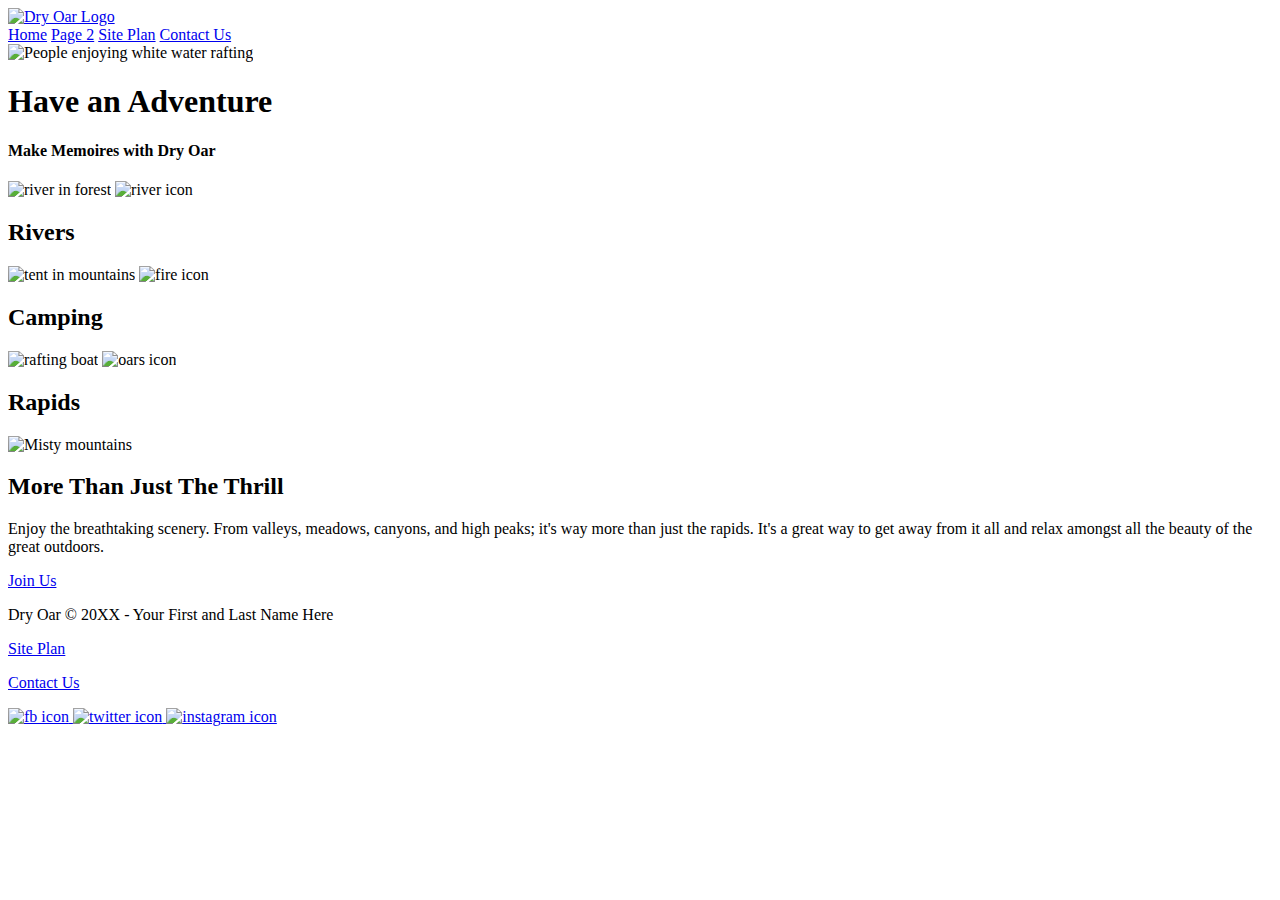
==== WDD-130/WWR/index.html @ 26894d42 "White Water Rafting Home Page" ====
<!DOCTYPE html>
<html lang="en">
<head>
    <meta charset="UTF-8">
    <meta http-equiv="X-UA-Compatible" content="IE=edge">
    <meta name="viewport" content="width=device-width, initial-scale=1.0">
    <title>Whitewater Rafting Vacations | Dry Oar Boating | Home</title>
</head>
<body>
    <header>
        <a id="logo_link" href="index.html">
            <img class="logo" src="images/logo.png" alt="Dry Oar Logo">
        </a>
        <nav>
            <a href="index.html">Home</a>
            <a href="#">Page 2</a>
            <a href="site-plan-rafting.html">Site Plan</a>
            <a href="contactus.html">Contact Us</a>
        </nav>
    </header>
    <div id="hero">
        <div id="hero-box">
            <img id="hero.img" src="images/hero.png" alt="People enjoying white water rafting">
        </div>
        <section id="hero-msg">
            <h1 class="home-title">Have an Adventure</h1>
            <h4>Make Memoires with Dry Oar</h4>
            <div class="button-box">
                <a class="book" href="contactus.html"></a>
            </div>
        </section>
    </div>
    <main class="home-grid">
        <section class="rivers-card">
            <img class="card-img" src="images/rivers.jpg" alt="river in forest">
            <img class="icon" src="images/river_icon.png" alt="river icon">
            <h2>Rivers</h2>
        </section>
        <section class="camping-card">
            <img class="card-img" src="images/camping.jpg" alt="tent in mountains">
            <img class="icon" src="images/fire_icon.png" alt="fire icon">
            <h2>Camping</h2>
        </section>
        <section class="rapids-card">
            <img class="card-img" src="images/rapids.jpg" alt="rafting boat">
            <img class="icon" src="images/oars.png" alt="oars icon">
            <h2>Rapids</h2>
        </section>
        <img class="mountains" src="images/mountains.jpg" alt="Misty mountains">
        <section class="msg">
            <h2>More Than Just The Thrill</h2>
            <p>Enjoy the breathtaking scenery. From valleys, meadows, canyons, and high peaks; it's way more than just the rapids. It's a great way to get away from it all and relax amongst all the beauty of the great outdoors. </p>
            <a class='join' href="rivers.html">Join Us</a>
        </section>
    </main>
    <footer>
        <p>Dry Oar &copy; 20XX - Your First and Last Name Here</p>
        <p><a href="site-plan-rafting.html">Site Plan</a></p>
        <p><a href="contactus.html">Contact Us</a></p>
        <div class="social">
            <a href="https://facebook.com">
                <img src="images/facebook.png" alt="fb icon">
            </a>
            <a href="https://twitter.com">
                <img src="images/twitter.png" alt="twitter icon">
            </a>
            <a href="https://instagram.com">
                <img src="images/instagram.png" alt="instagram icon">
            </a>
        </div>
    </footer>
</body>
</html>
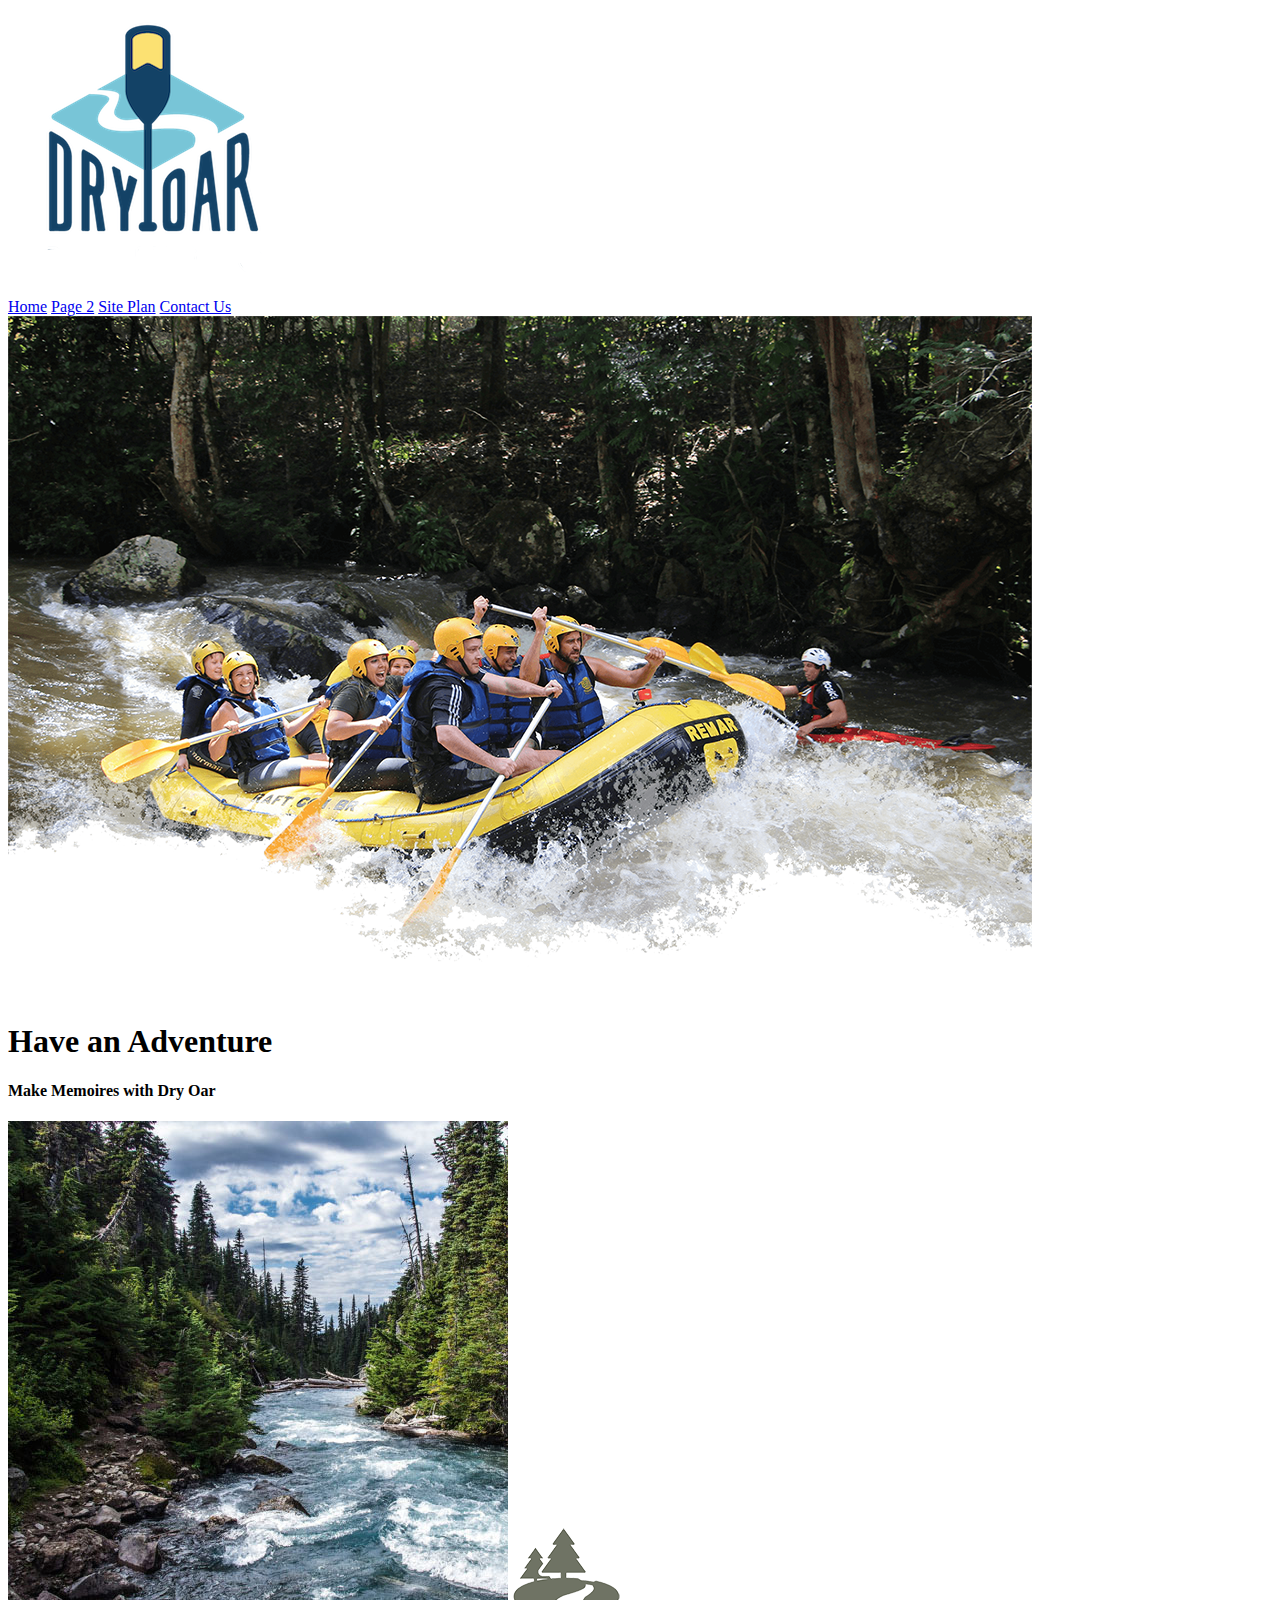
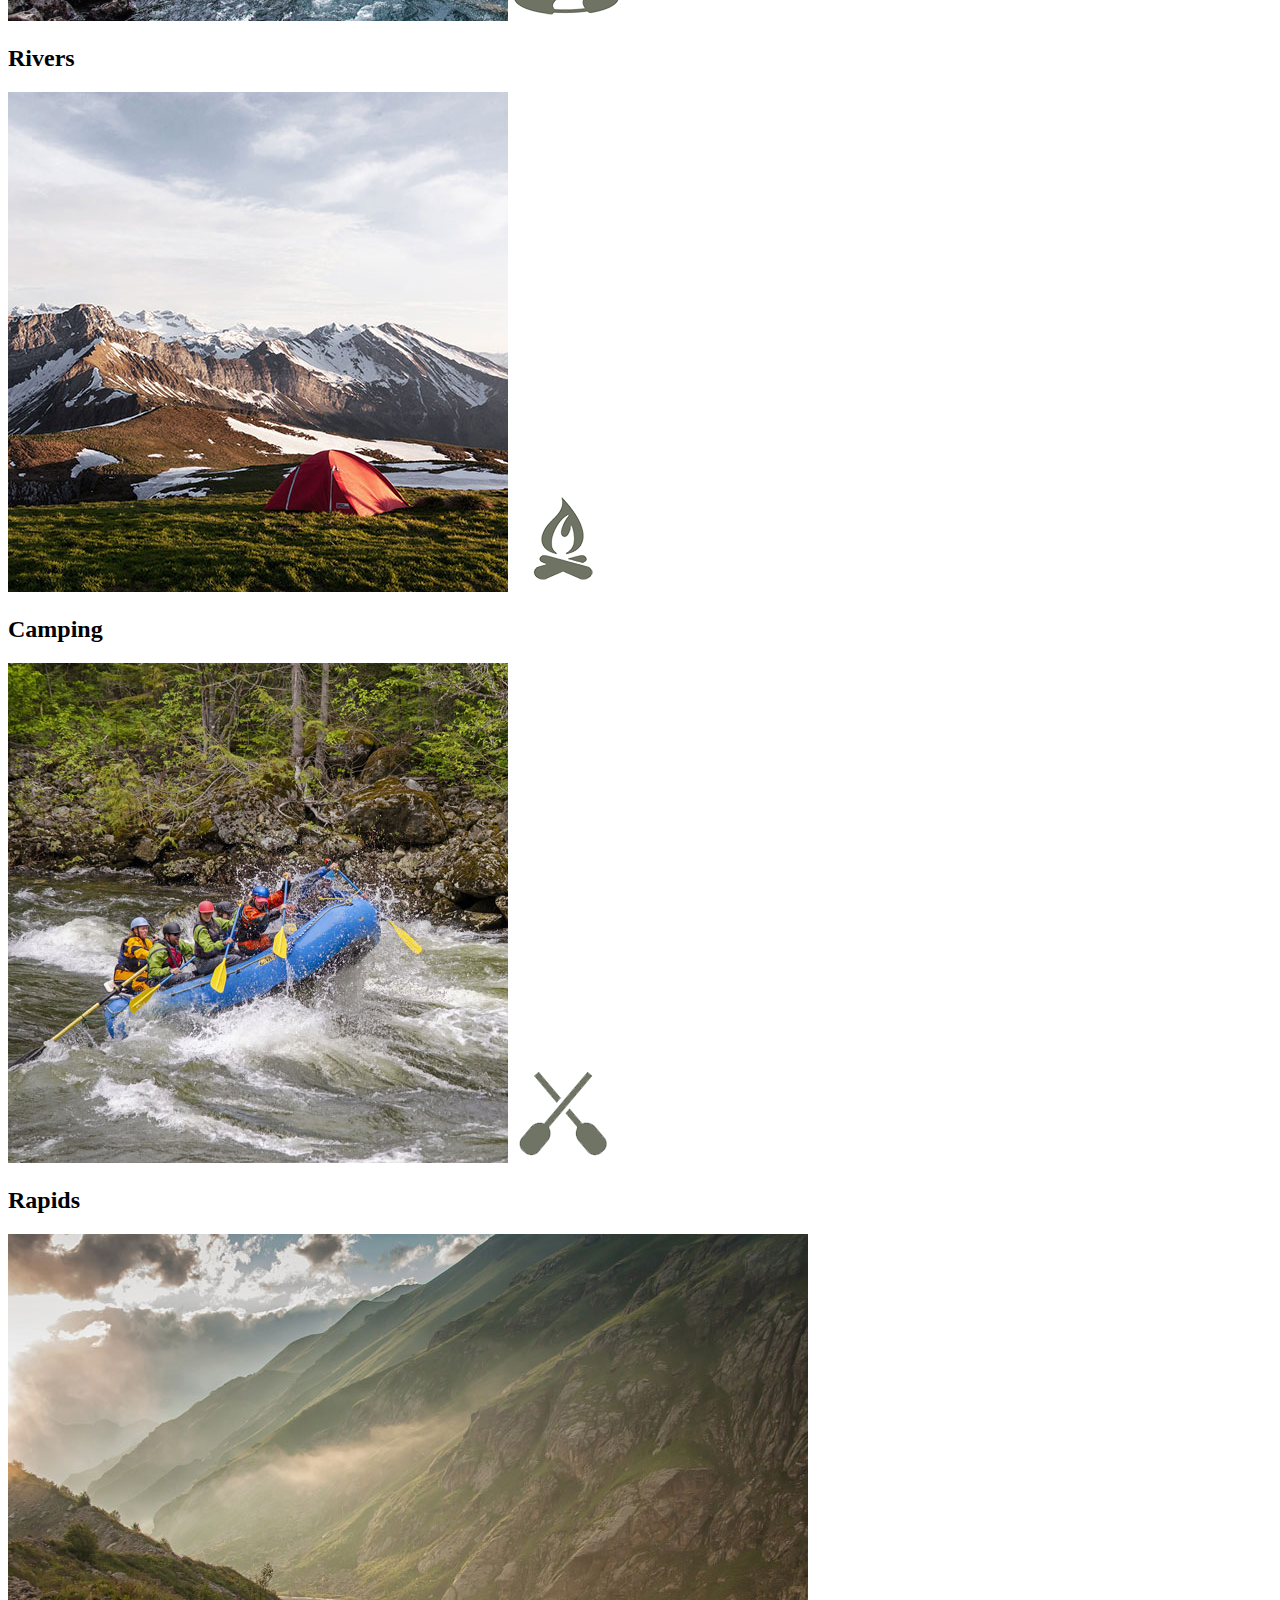
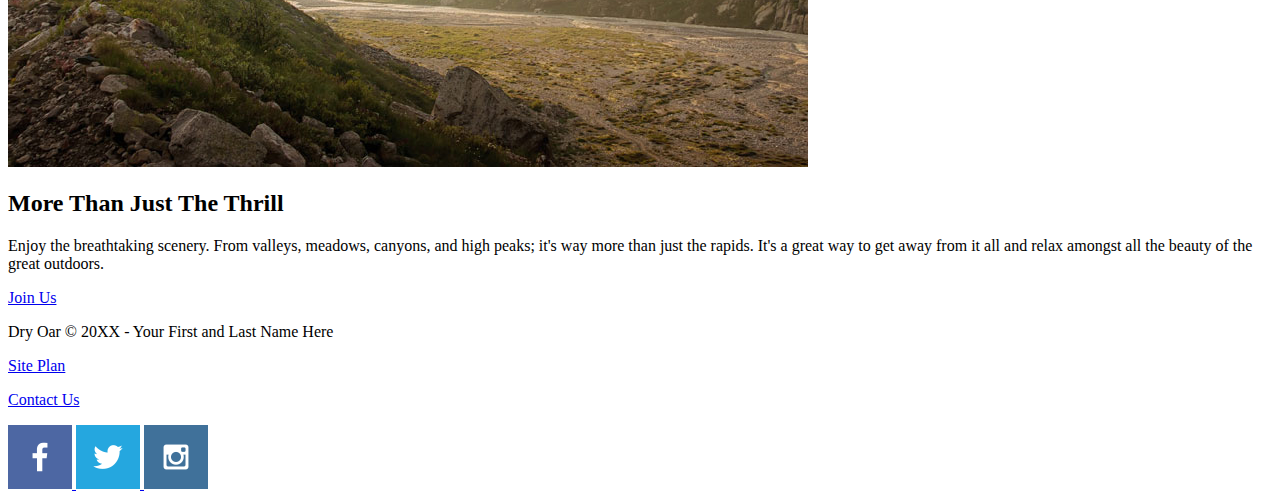
==== commit bef42183: "updating images folder" ====
--- a/WDD-130/WWR/index.html
+++ b/WDD-130/WWR/index.html
@@ -9,7 +9,7 @@
 <body>
     <header>
         <a id="logo_link" href="index.html">
-            <img class="logo" src="images/logo.png" alt="Dry Oar Logo">
+            <img class="logo" src="Images/logo.png" alt="Dry Oar Logo">
         </a>
         <nav>
             <a href="index.html">Home</a>
@@ -20,7 +20,7 @@
     </header>
     <div id="hero">
         <div id="hero-box">
-            <img id="hero.img" src="images/hero.png" alt="People enjoying white water rafting">
+            <img id="hero.img" src="Images/hero.png" alt="People enjoying white water rafting">
         </div>
         <section id="hero-msg">
             <h1 class="home-title">Have an Adventure</h1>
@@ -32,21 +32,21 @@
     </div>
     <main class="home-grid">
         <section class="rivers-card">
-            <img class="card-img" src="images/rivers.jpg" alt="river in forest">
-            <img class="icon" src="images/river_icon.png" alt="river icon">
+            <img class="card-img" src="Images/rivers.jpg" alt="river in forest">
+            <img class="icon" src="Images/river_icon.png" alt="river icon">
             <h2>Rivers</h2>
         </section>
         <section class="camping-card">
-            <img class="card-img" src="images/camping.jpg" alt="tent in mountains">
-            <img class="icon" src="images/fire_icon.png" alt="fire icon">
+            <img class="card-img" src="Images/camping.jpg" alt="tent in mountains">
+            <img class="icon" src="Images/fire_icon.png" alt="fire icon">
             <h2>Camping</h2>
         </section>
         <section class="rapids-card">
-            <img class="card-img" src="images/rapids.jpg" alt="rafting boat">
-            <img class="icon" src="images/oars.png" alt="oars icon">
+            <img class="card-img" src="Images/rapids.jpg" alt="rafting boat">
+            <img class="icon" src="Images/oars.png" alt="oars icon">
             <h2>Rapids</h2>
         </section>
-        <img class="mountains" src="images/mountains.jpg" alt="Misty mountains">
+        <img class="mountains" src="Images/mountains.jpg" alt="Misty mountains">
         <section class="msg">
             <h2>More Than Just The Thrill</h2>
             <p>Enjoy the breathtaking scenery. From valleys, meadows, canyons, and high peaks; it's way more than just the rapids. It's a great way to get away from it all and relax amongst all the beauty of the great outdoors. </p>
@@ -59,13 +59,13 @@
         <p><a href="contactus.html">Contact Us</a></p>
         <div class="social">
             <a href="https://facebook.com">
-                <img src="images/facebook.png" alt="fb icon">
+                <img src="Images/facebook.png" alt="fb icon">
             </a>
             <a href="https://twitter.com">
-                <img src="images/twitter.png" alt="twitter icon">
+                <img src="Images/twitter.png" alt="twitter icon">
             </a>
             <a href="https://instagram.com">
-                <img src="images/instagram.png" alt="instagram icon">
+                <img src="Images/instagram.png" alt="instagram icon">
             </a>
         </div>
     </footer>
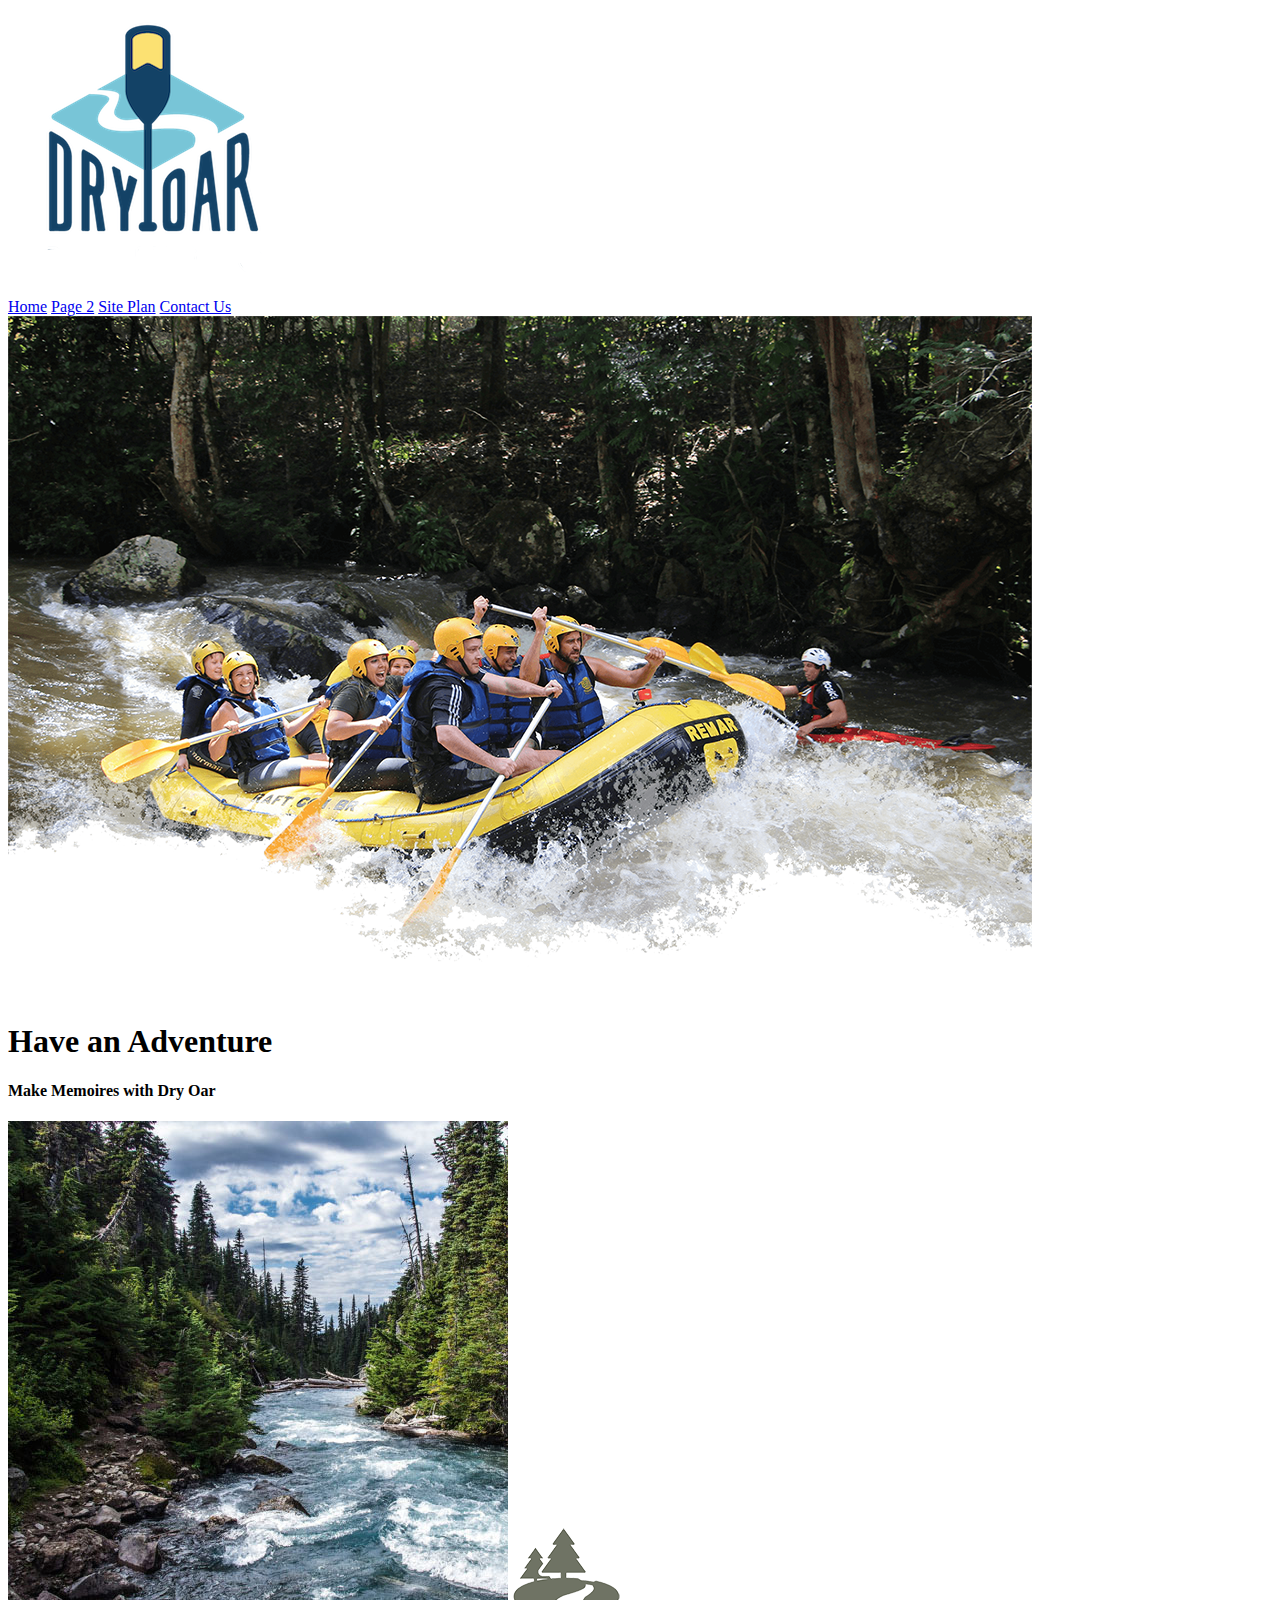
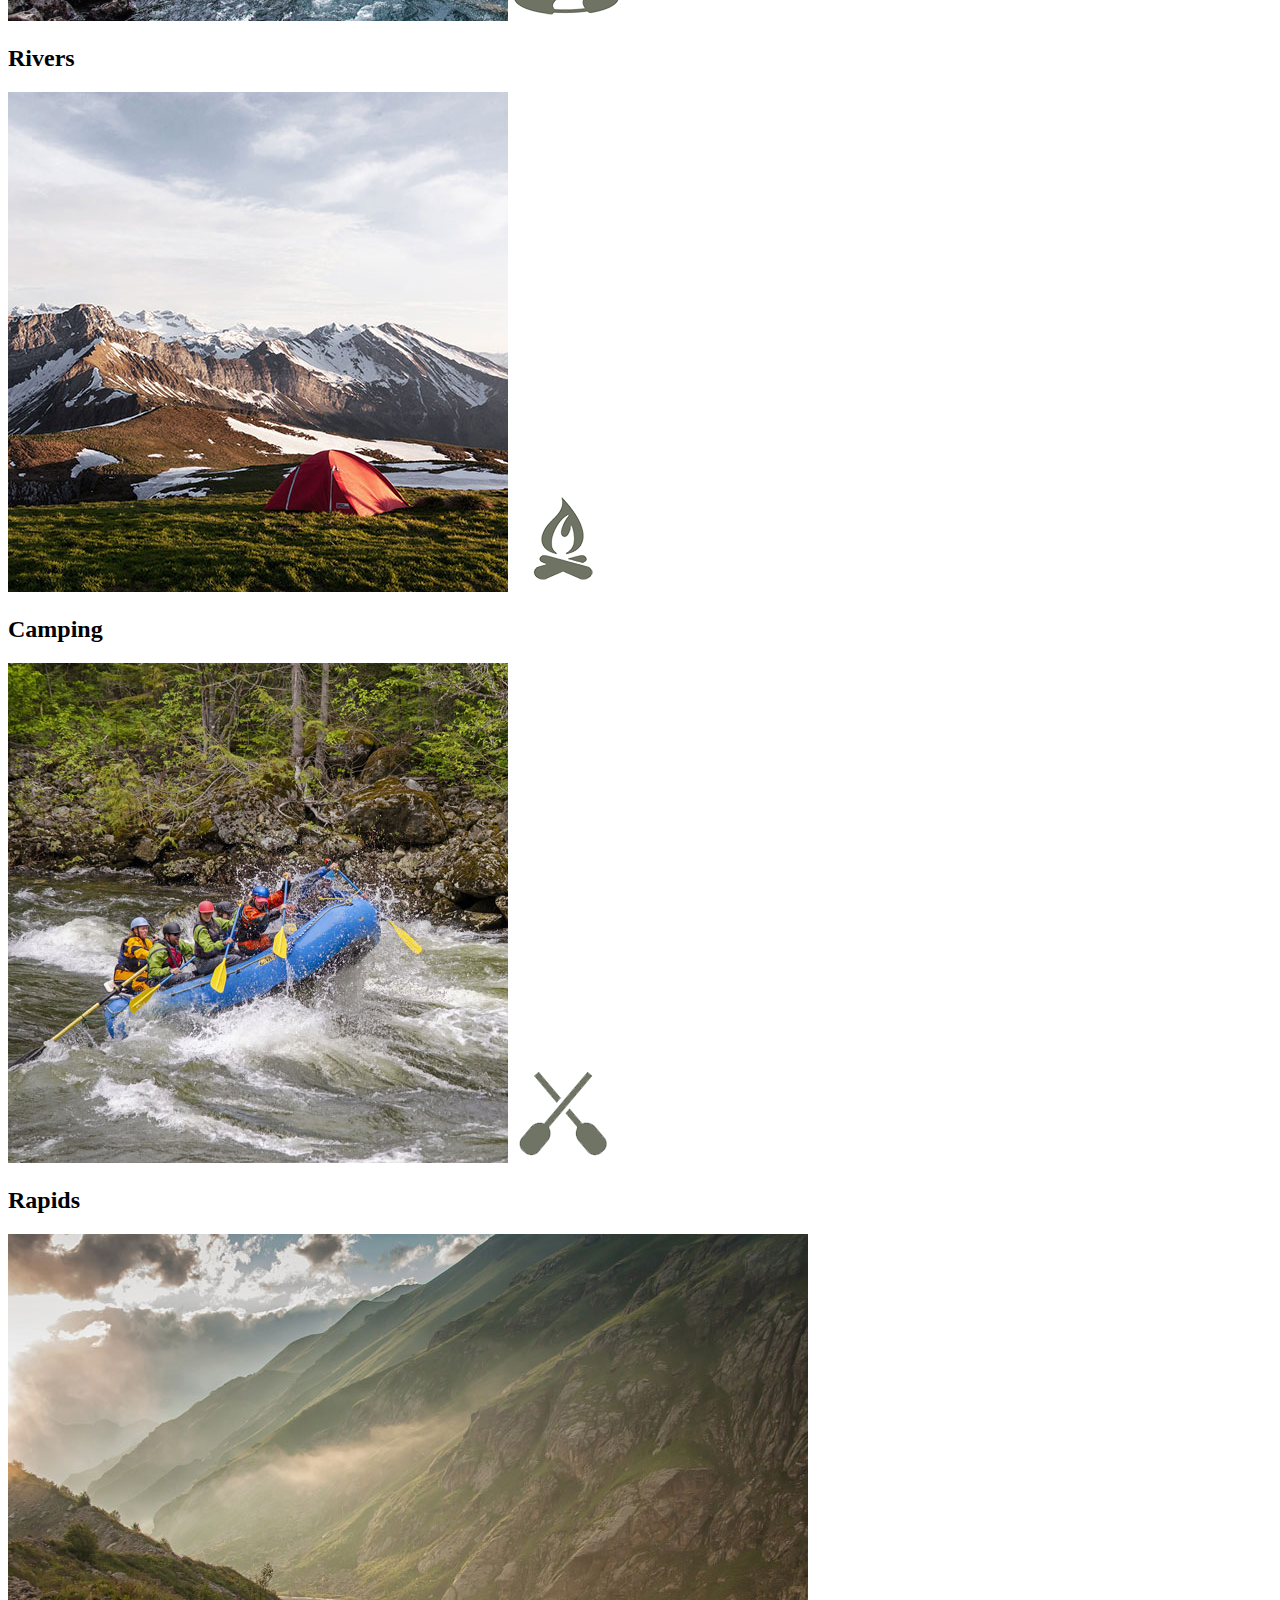
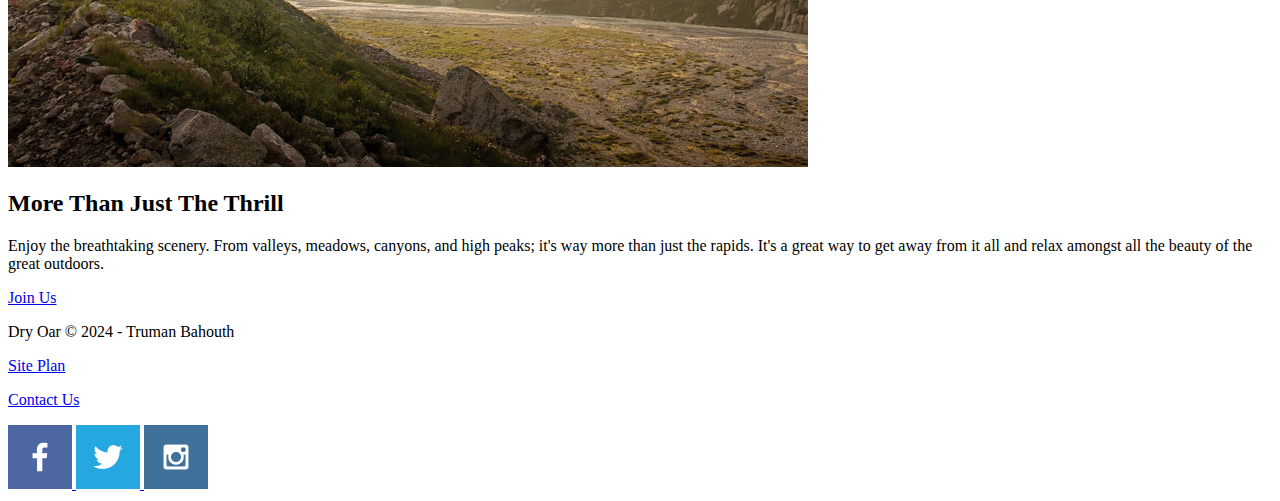
==== commit c21ce7cb: "updating name" ====
--- a/WDD-130/WWR/index.html
+++ b/WDD-130/WWR/index.html
@@ -54,7 +54,7 @@
         </section>
     </main>
     <footer>
-        <p>Dry Oar &copy; 20XX - Your First and Last Name Here</p>
+        <p>Dry Oar &copy; 2024 - Truman Bahouth</p>
         <p><a href="site-plan-rafting.html">Site Plan</a></p>
         <p><a href="contactus.html">Contact Us</a></p>
         <div class="social">
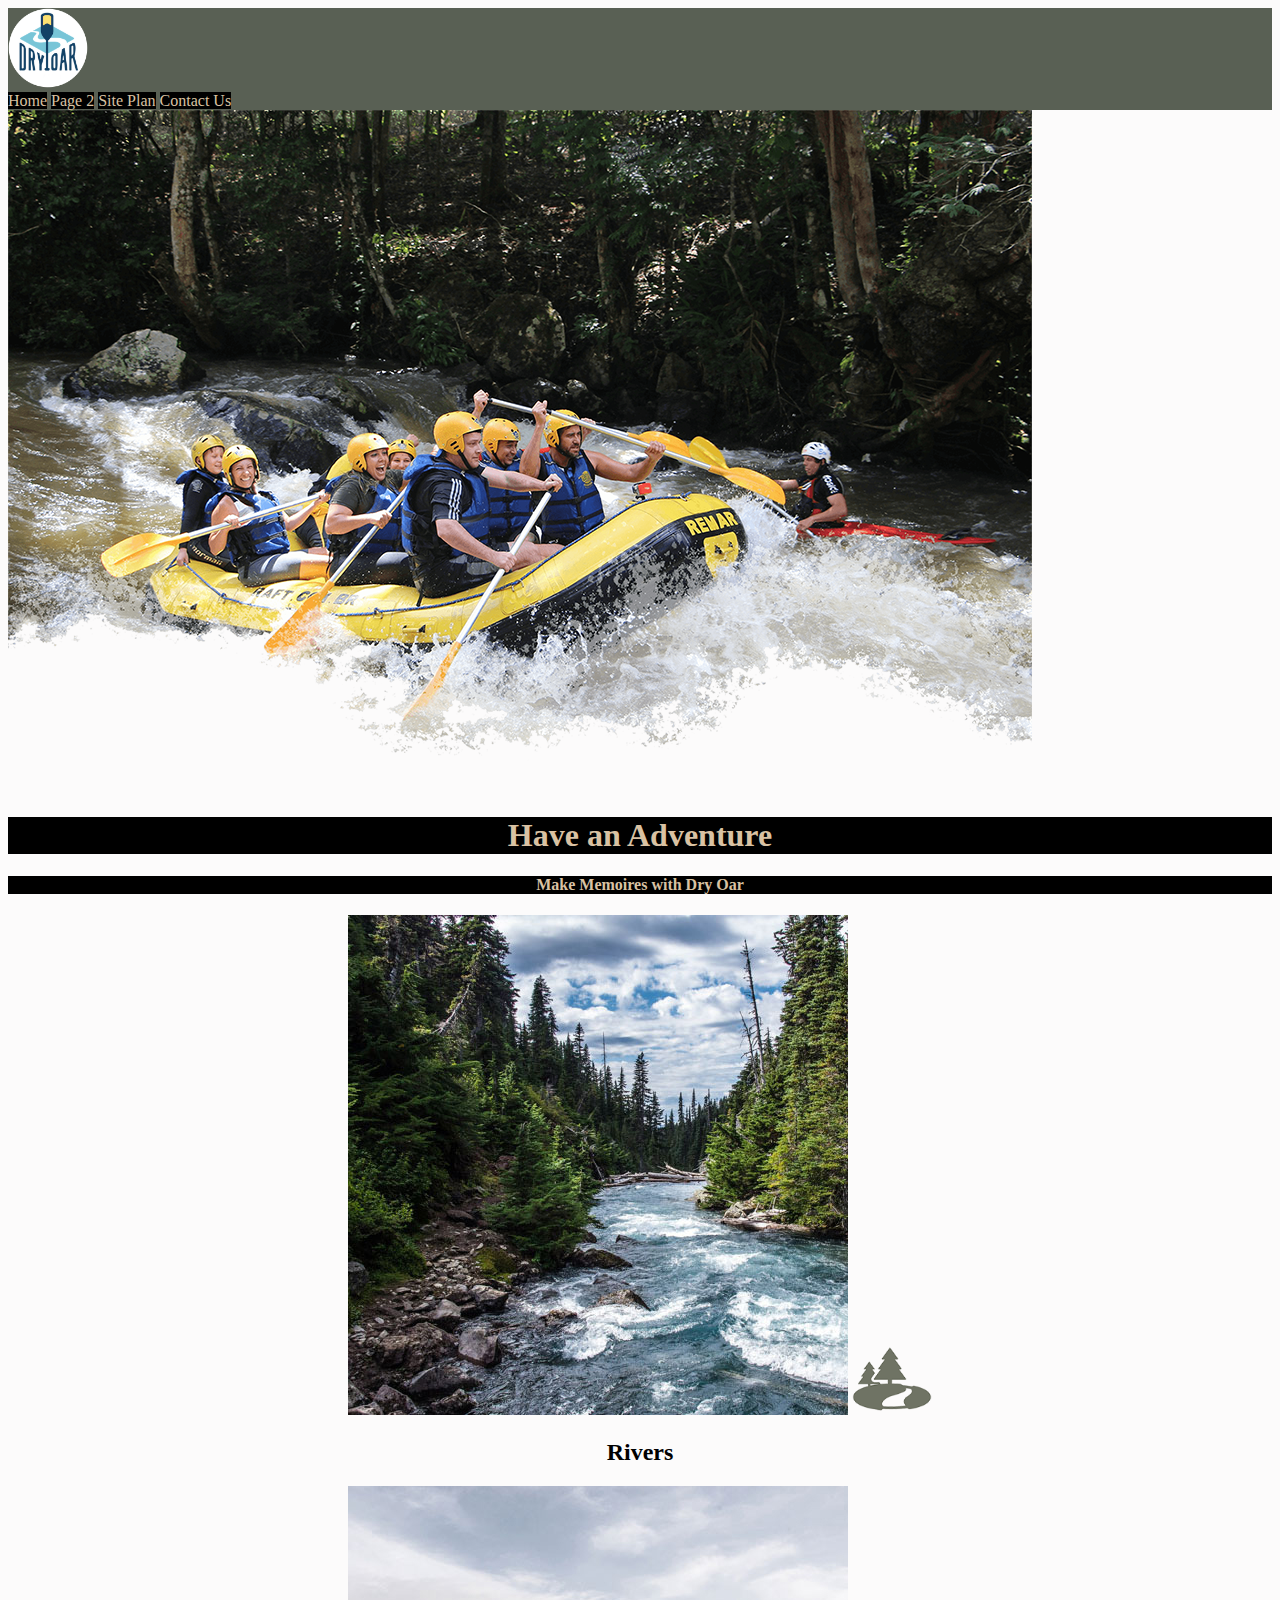
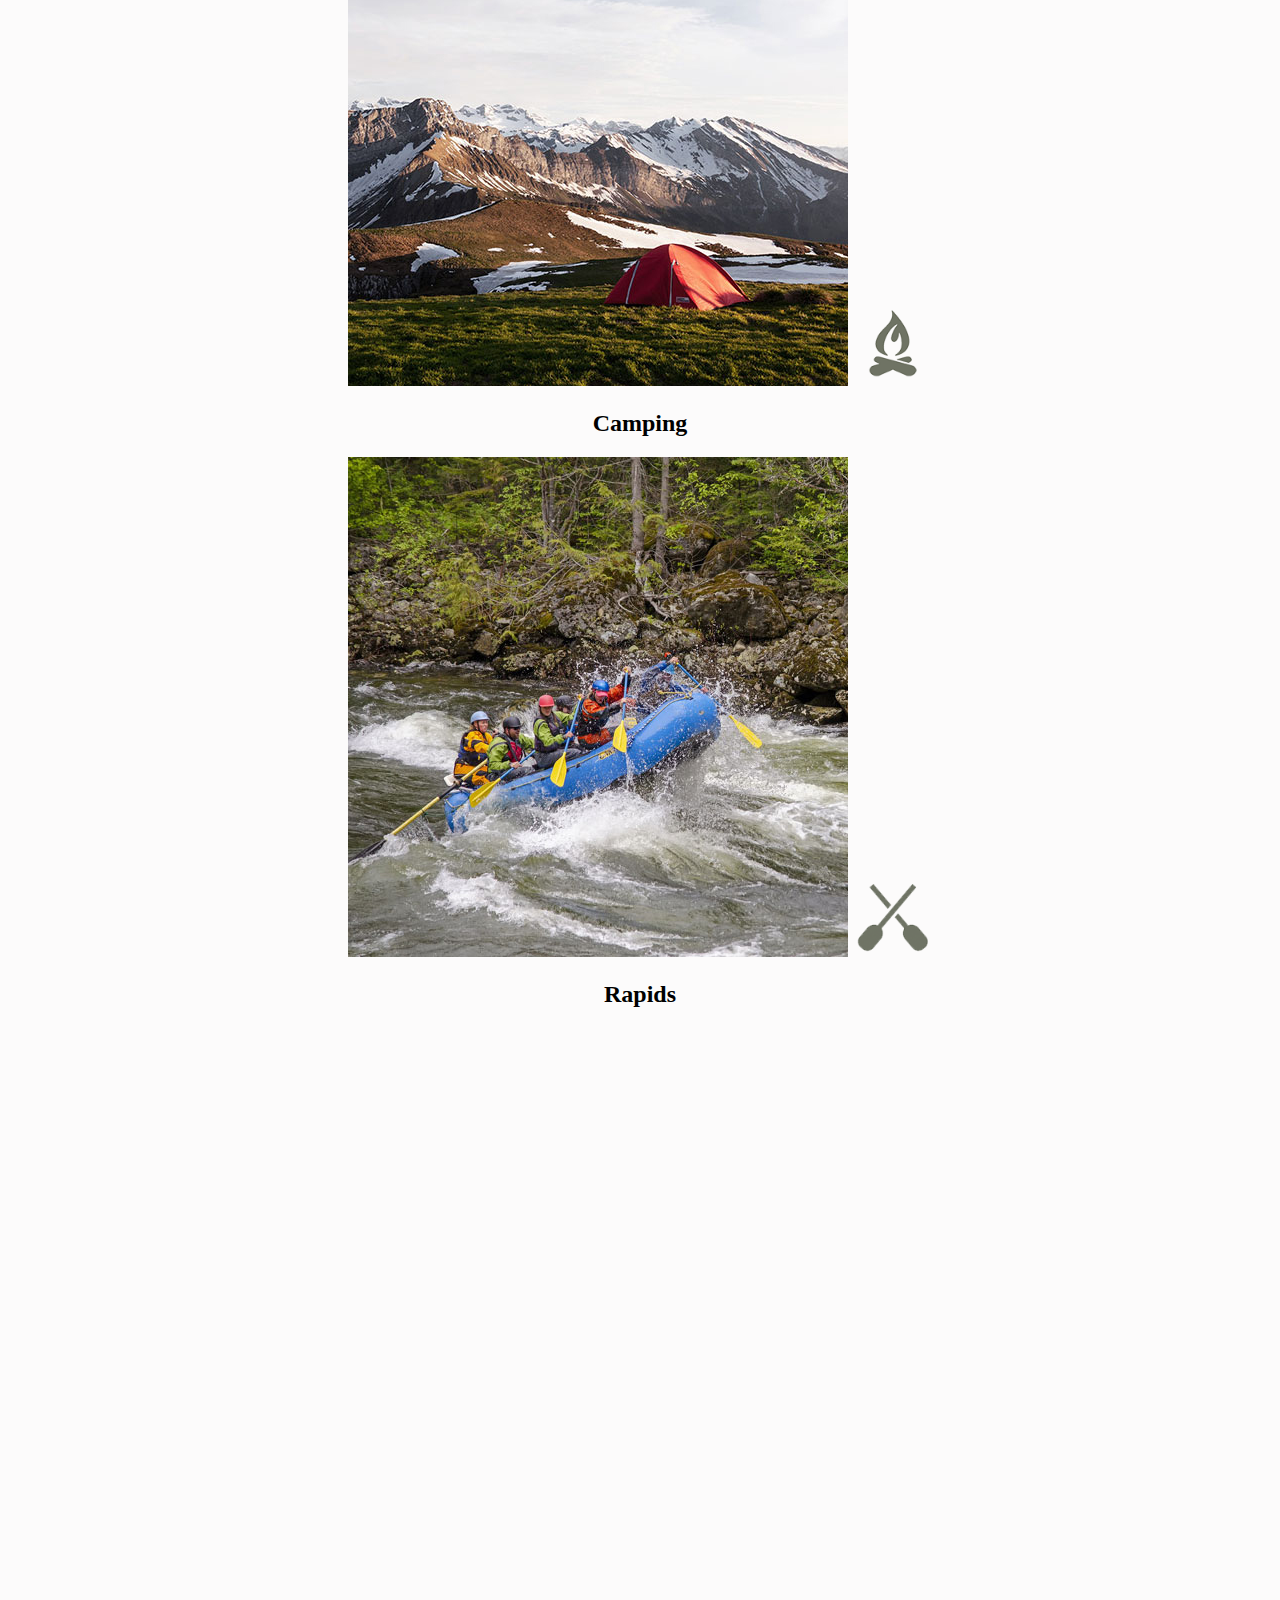
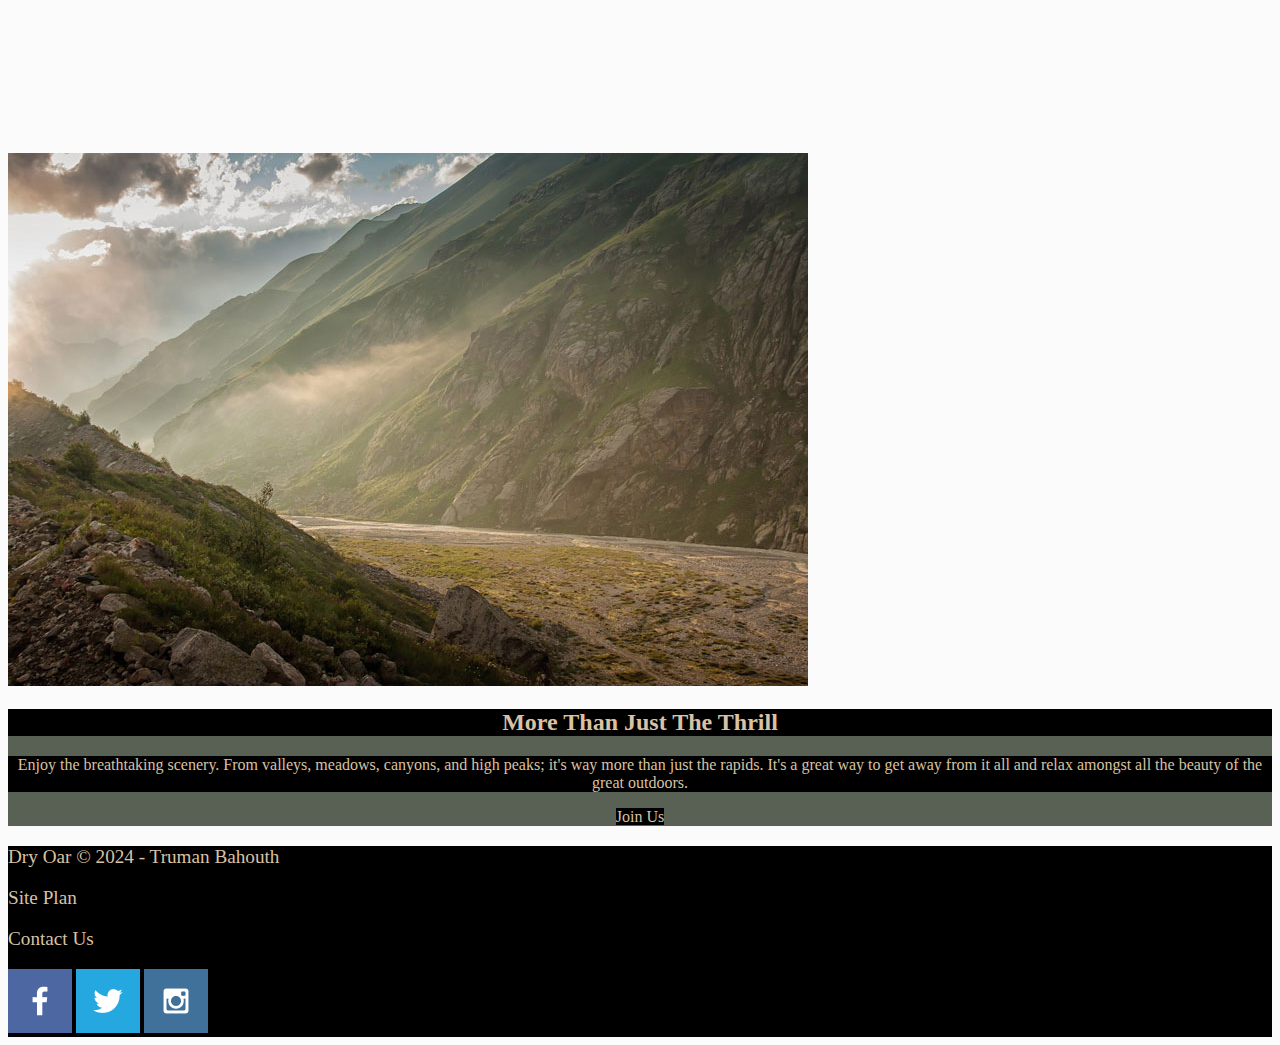
==== commit 2fff8d32: "updating stuff" ====
--- a/WDD-130/WWR/index.html
+++ b/WDD-130/WWR/index.html
@@ -5,69 +5,73 @@
     <meta http-equiv="X-UA-Compatible" content="IE=edge">
     <meta name="viewport" content="width=device-width, initial-scale=1.0">
     <title>Whitewater Rafting Vacations | Dry Oar Boating | Home</title>
+    <link rel="stylesheet" href="Style/style.css">
 </head>
 <body>
-    <header>
-        <a id="logo_link" href="index.html">
-            <img class="logo" src="Images/logo.png" alt="Dry Oar Logo">
-        </a>
-        <nav>
-            <a href="index.html">Home</a>
-            <a href="#">Page 2</a>
-            <a href="site-plan-rafting.html">Site Plan</a>
-            <a href="contactus.html">Contact Us</a>
-        </nav>
-    </header>
-    <div id="hero">
-        <div id="hero-box">
-            <img id="hero.img" src="Images/hero.png" alt="People enjoying white water rafting">
+    <div id="content">
+        <header>
+            <a id="logo_link" href="index.html">
+                <img class="icon" src="Images/logo.png" alt="Dry Oar Logo">
+            </a>
+            <nav>
+                <a href="index.html">Home</a>
+                <a href="#">Page 2</a>
+                <a href="site-plan-rafting.html">Site Plan</a>
+                <a href="contactus.html">Contact Us</a>
+            </nav>
+        </header>
+        <div id="hero">
+            <div id="hero-box">
+                <img id="hero.img" src="Images/hero.png" alt="People enjoying white water rafting">
+            </div>
+            <section id="hero-msg">
+                <h1 class="home-title">Have an Adventure</h1>
+                <h4>Make Memoires with Dry Oar</h4>
+                <div class="button-box">
+                    <a class="book" href="contactus.html"></a>
+                </div>
+            </section>
         </div>
-        <section id="hero-msg">
-            <h1 class="home-title">Have an Adventure</h1>
-            <h4>Make Memoires with Dry Oar</h4>
-            <div class="button-box">
-                <a class="book" href="contactus.html"></a>
+        <main class="home-grid">
+            <section class="rivers-card">
+                <img class="card-img" src="Images/rivers.jpg" alt="river in forest">
+                <img class="icon" src="Images/river_icon.png" alt="river icon">
+                <h2>Rivers</h2>
+            </section>
+            <section class="camping-card">
+                <img class="card-img" src="Images/camping.jpg" alt="tent in mountains">
+                <img class="icon" src="Images/fire_icon.png" alt="fire icon">
+                <h2>Camping</h2>
+            </section>
+            <section class="rapids-card">
+                <img class="card-img" src="Images/rapids.jpg" alt="rafting boat">
+                <img class="icon" src="Images/oars.png" alt="oars icon">
+                <h2>Rapids</h2>
+            </section>
+            <div id="background"></div>
+            <img class="mountains" src="Images/mountains.jpg" alt="Misty mountains">
+            <section class="msg">
+                <h2>More Than Just The Thrill</h2>
+                <p>Enjoy the breathtaking scenery. From valleys, meadows, canyons, and high peaks; it's way more than just the rapids. It's a great way to get away from it all and relax amongst all the beauty of the great outdoors. </p>
+                <a class='join' href="rivers.html">Join Us</a>
+            </section>
+        </main>
+        <footer>
+            <p>Dry Oar &copy; 2024 - Truman Bahouth</p>
+            <p><a href="site-plan-rafting.html">Site Plan</a></p>
+            <p><a href="contactus.html">Contact Us</a></p>
+            <div class="social">
+                <a href="https://facebook.com" target="_blank">
+                    <img src="Images/facebook.png" alt="fb icon">
+                </a>
+                <a href="https://twitter.com" target="_blank">
+                    <img src="Images/twitter.png" alt="twitter icon">
+                </a>
+                <a href="https://instagram.com" target="_blank">
+                    <img src="Images/instagram.png" alt="instagram icon">
+                </a>
             </div>
-        </section>
+        </footer>
     </div>
-    <main class="home-grid">
-        <section class="rivers-card">
-            <img class="card-img" src="Images/rivers.jpg" alt="river in forest">
-            <img class="icon" src="Images/river_icon.png" alt="river icon">
-            <h2>Rivers</h2>
-        </section>
-        <section class="camping-card">
-            <img class="card-img" src="Images/camping.jpg" alt="tent in mountains">
-            <img class="icon" src="Images/fire_icon.png" alt="fire icon">
-            <h2>Camping</h2>
-        </section>
-        <section class="rapids-card">
-            <img class="card-img" src="Images/rapids.jpg" alt="rafting boat">
-            <img class="icon" src="Images/oars.png" alt="oars icon">
-            <h2>Rapids</h2>
-        </section>
-        <img class="mountains" src="Images/mountains.jpg" alt="Misty mountains">
-        <section class="msg">
-            <h2>More Than Just The Thrill</h2>
-            <p>Enjoy the breathtaking scenery. From valleys, meadows, canyons, and high peaks; it's way more than just the rapids. It's a great way to get away from it all and relax amongst all the beauty of the great outdoors. </p>
-            <a class='join' href="rivers.html">Join Us</a>
-        </section>
-    </main>
-    <footer>
-        <p>Dry Oar &copy; 2024 - Truman Bahouth</p>
-        <p><a href="site-plan-rafting.html">Site Plan</a></p>
-        <p><a href="contactus.html">Contact Us</a></p>
-        <div class="social">
-            <a href="https://facebook.com">
-                <img src="Images/facebook.png" alt="fb icon">
-            </a>
-            <a href="https://twitter.com">
-                <img src="Images/twitter.png" alt="twitter icon">
-            </a>
-            <a href="https://instagram.com">
-                <img src="Images/instagram.png" alt="instagram icon">
-            </a>
-        </div>
-    </footer>
 </body>
 </html>--- a/WDD-130/WWR/Style/style.css
+++ b/WDD-130/WWR/Style/style.css
@@ -0,0 +1,103 @@
+
+.content{
+    margin: 0 auto;
+    max-width: 1600px;
+    margin: 0 auto;
+}
+
+nav a{
+    text-align: center;
+    background-color: black;
+    color: #d9c2a3;
+    text-decoration: none;
+}
+nav a:hover {
+    background-color: black;
+    background-color: black;
+    color: #d9c2a3;
+}
+
+#hero-msg h1, #hero-msg h4{
+    text-align: center;
+}
+
+.button-box{
+    text-align: center;
+}
+
+main section{
+    text-align: center;
+}
+
+#background{
+    height: 725px;
+}
+
+body{
+    background-color: #fcfbfb;
+}
+
+header{
+    background-color:rgba(20,30,13, .7);
+}
+
+footer{
+    background-color: lightblue;
+    background-color: black;
+    color: #d9c2a3;
+}
+footer a{
+    background-color: black;
+    color: #d9c2a3;
+    text-decoration: none;
+}
+footer a:hover{
+    background-color: black;
+    color: #d9c2a3;
+}
+footer p{
+    font-size: 1.2em;
+}
+footer p a:hover {
+    text-decoration: underline;
+}
+
+.book, .join{
+    background-color:rgba(20,30,13, .7);
+    background-color: black;
+    color: #d9c2a3;
+    text-decoration: none;
+}
+.book:hover, .join:hover{
+    background-color:rgba(20,30,13, .7);
+    background-color: black;
+    color: #d9c2a3;
+}
+
+.msg{
+    background-color:rgba(20,30,13, .7);
+}
+
+.home-title{
+    background-color: black;
+    color: #d9c2a3;
+}
+
+h4{
+    background-color: black;
+    color: #d9c2a3;
+}
+
+.msg h2{
+    background-color: black;
+    color: #d9c2a3;
+}
+
+.msg p{
+    background-color: black;
+    color: #d9c2a3;
+}
+
+.icon{
+    width: 80px;
+}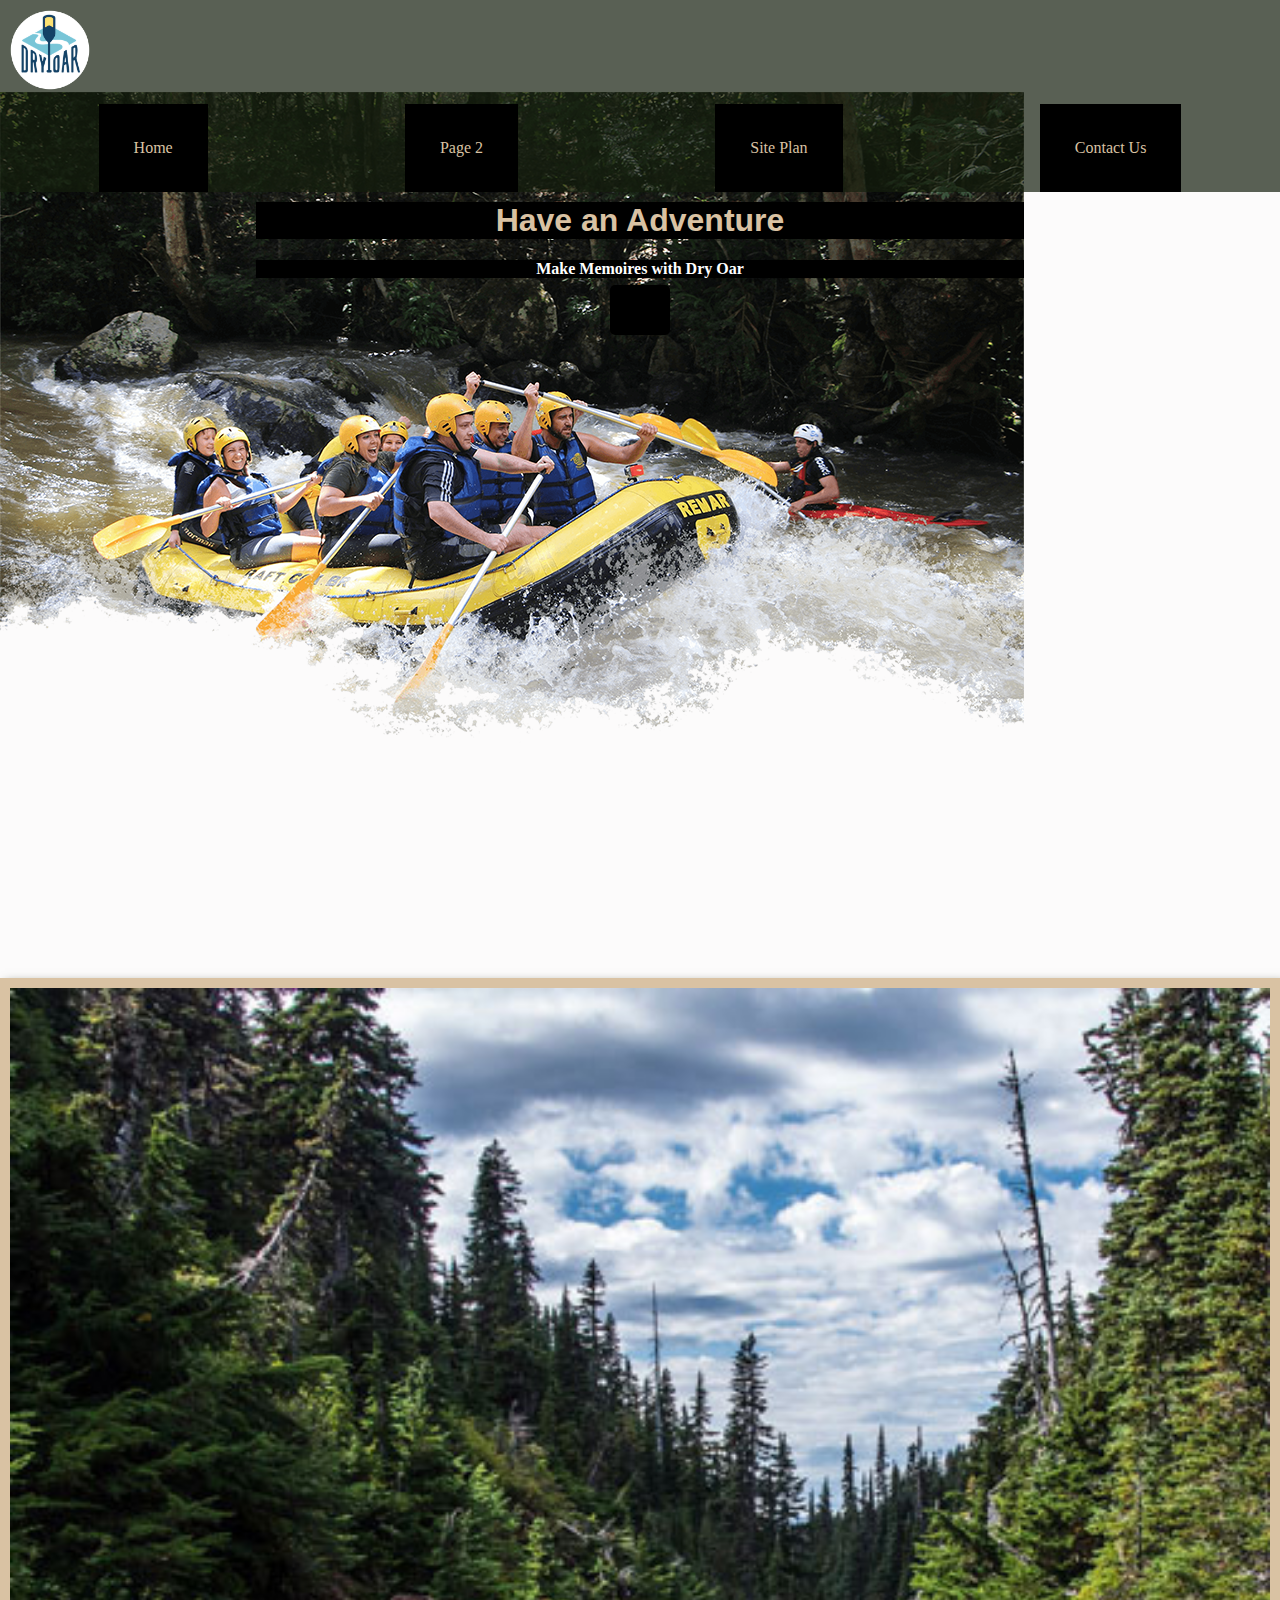
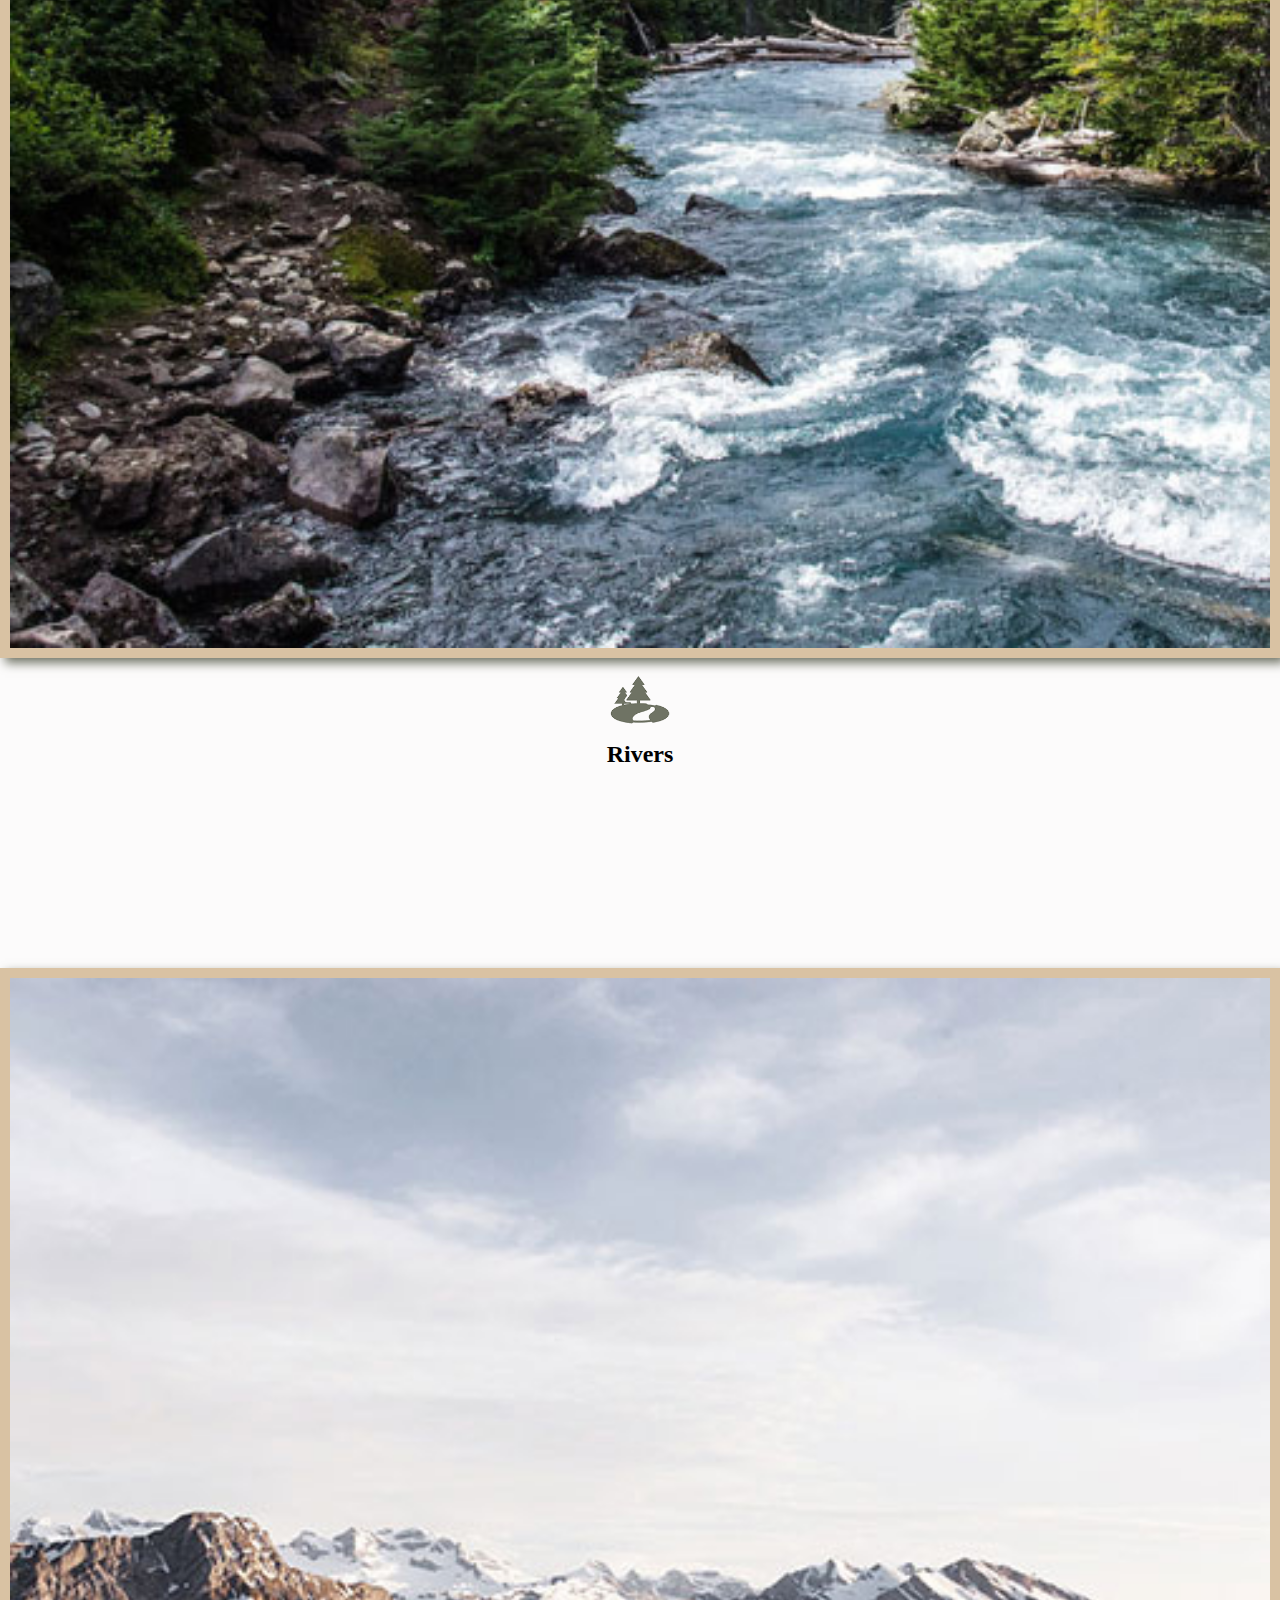
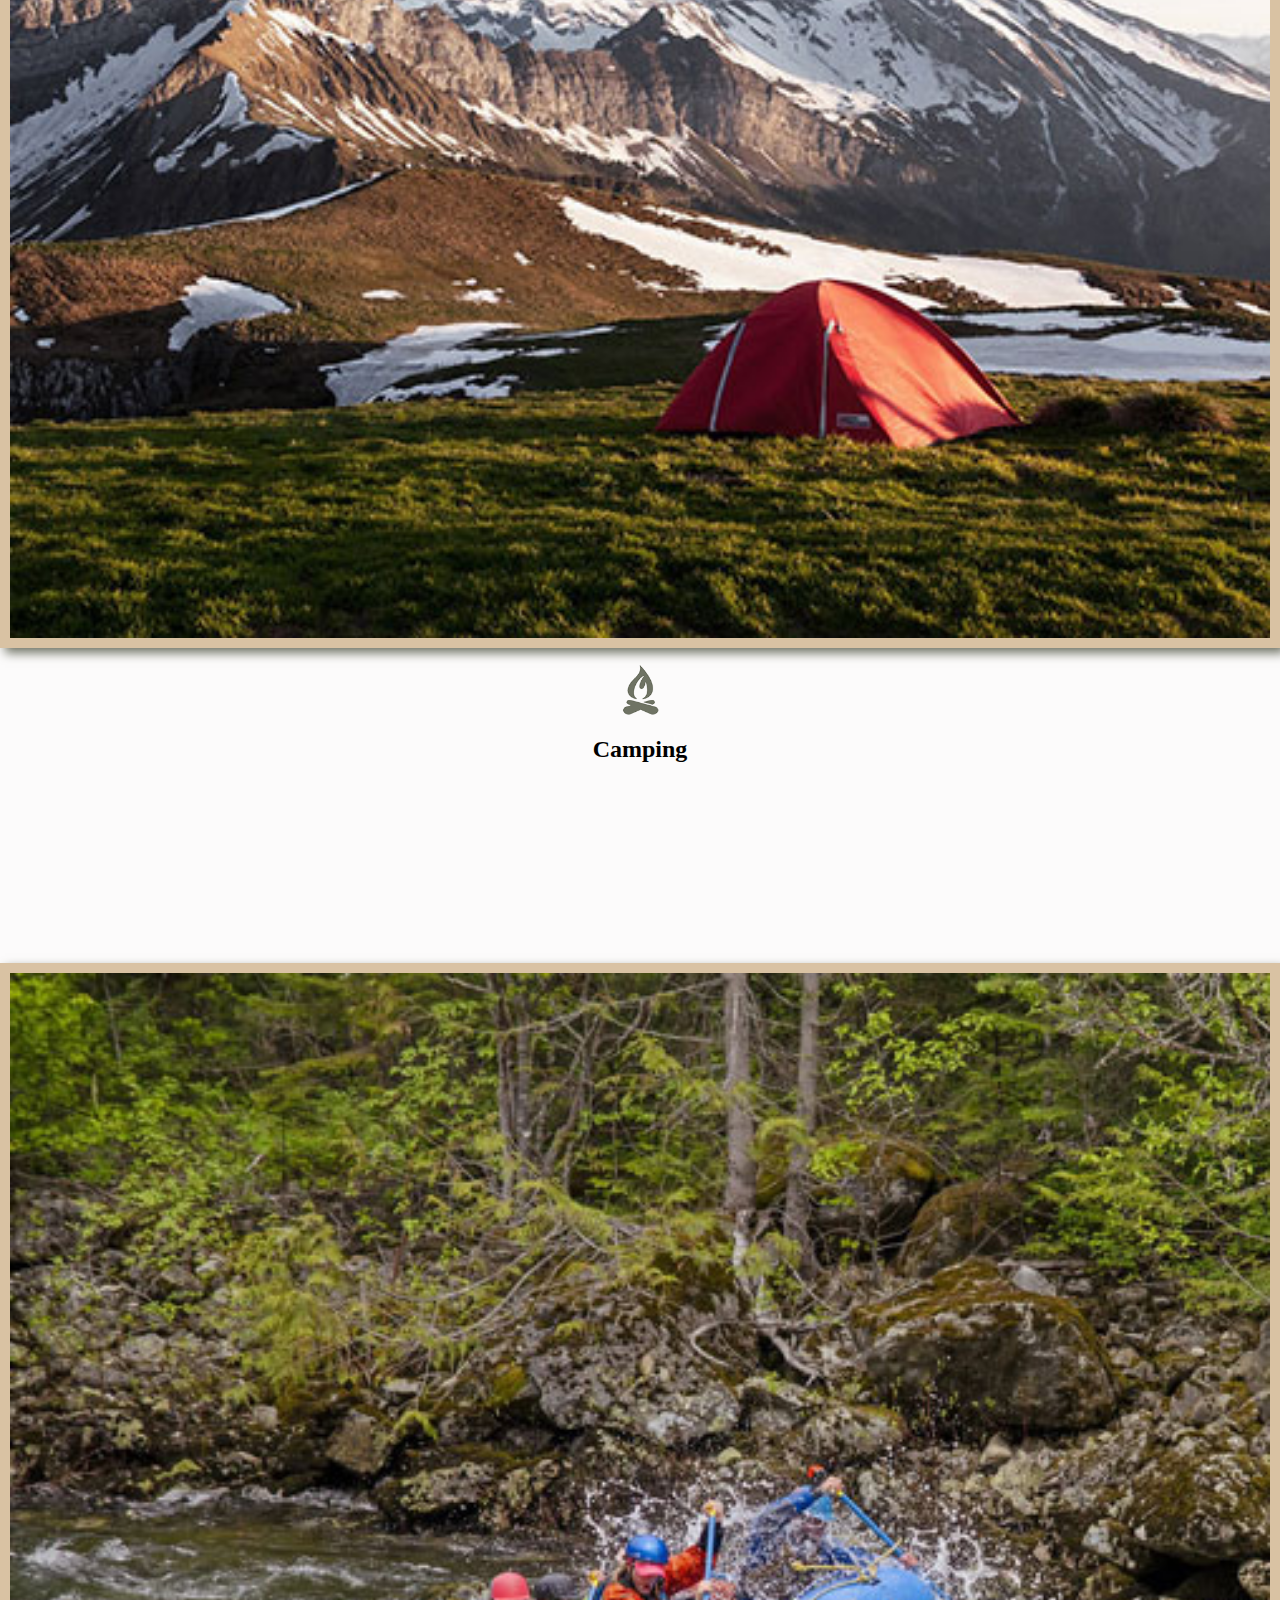
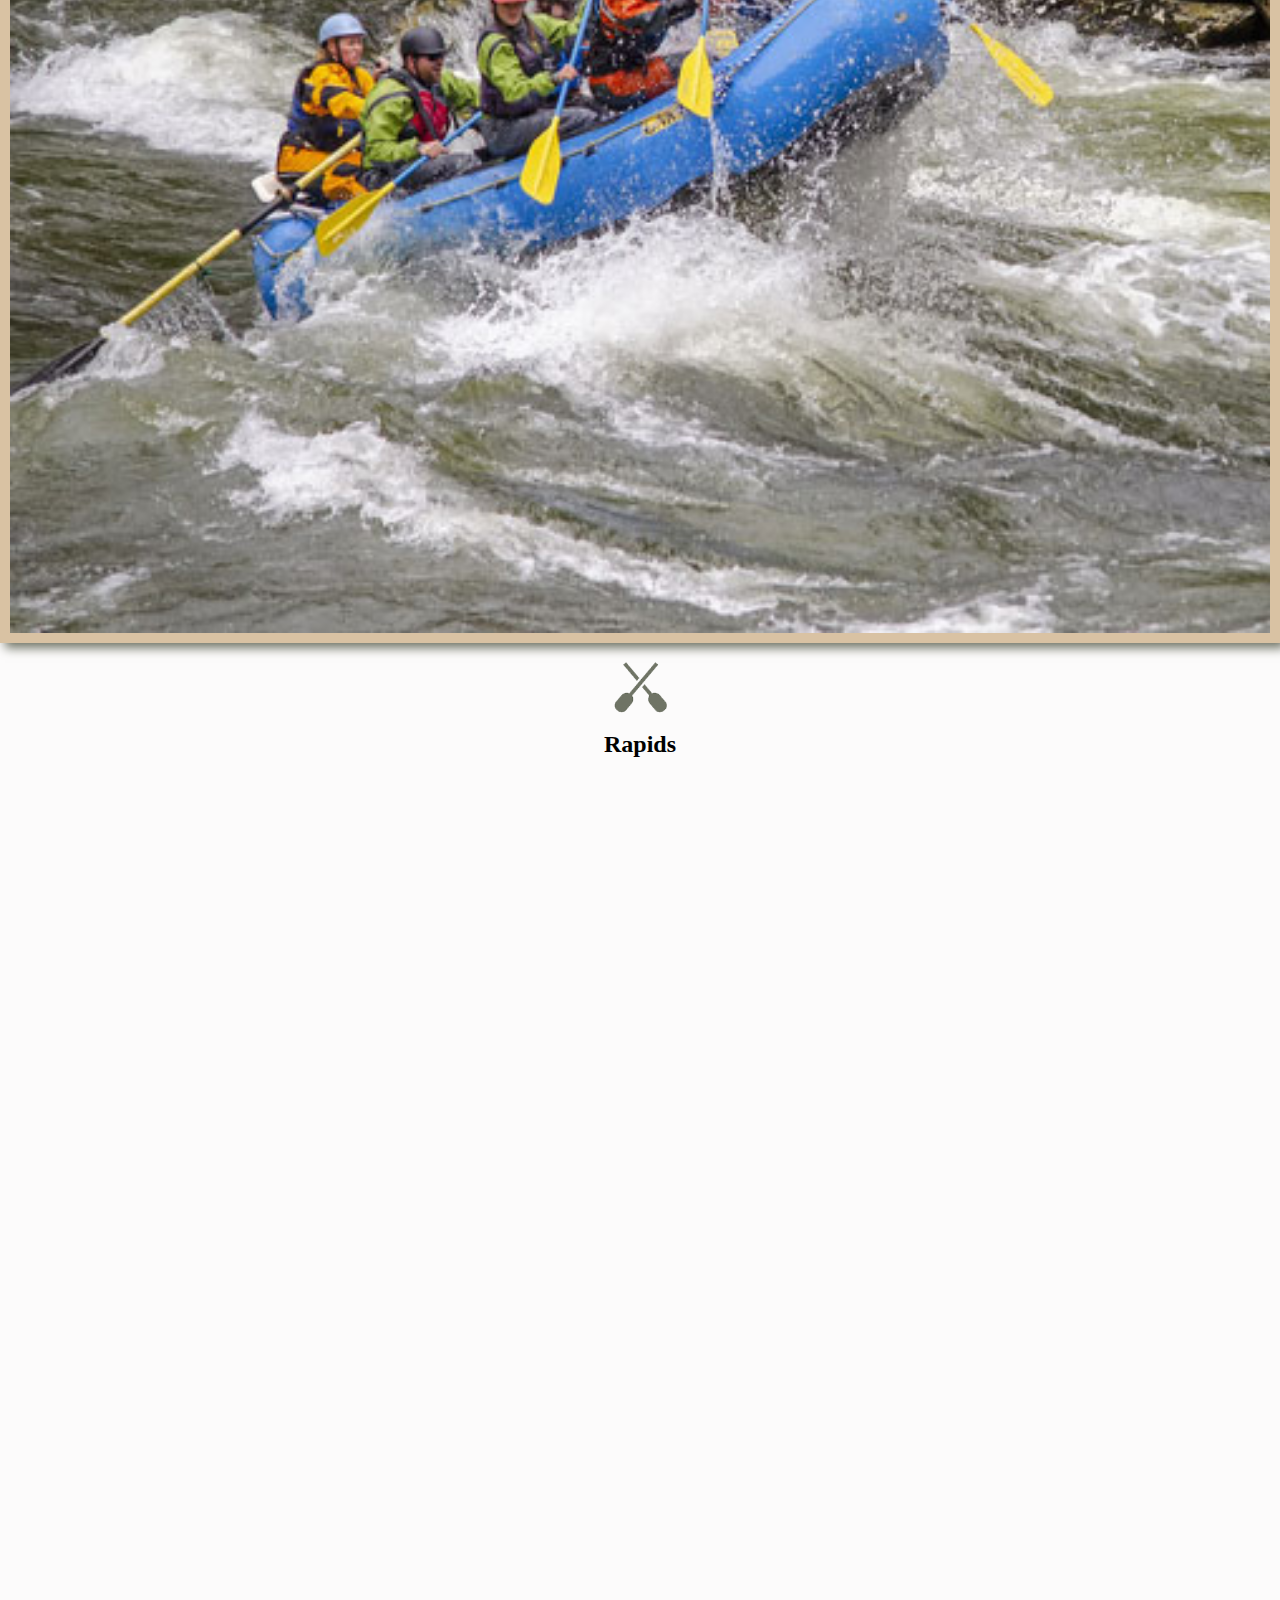
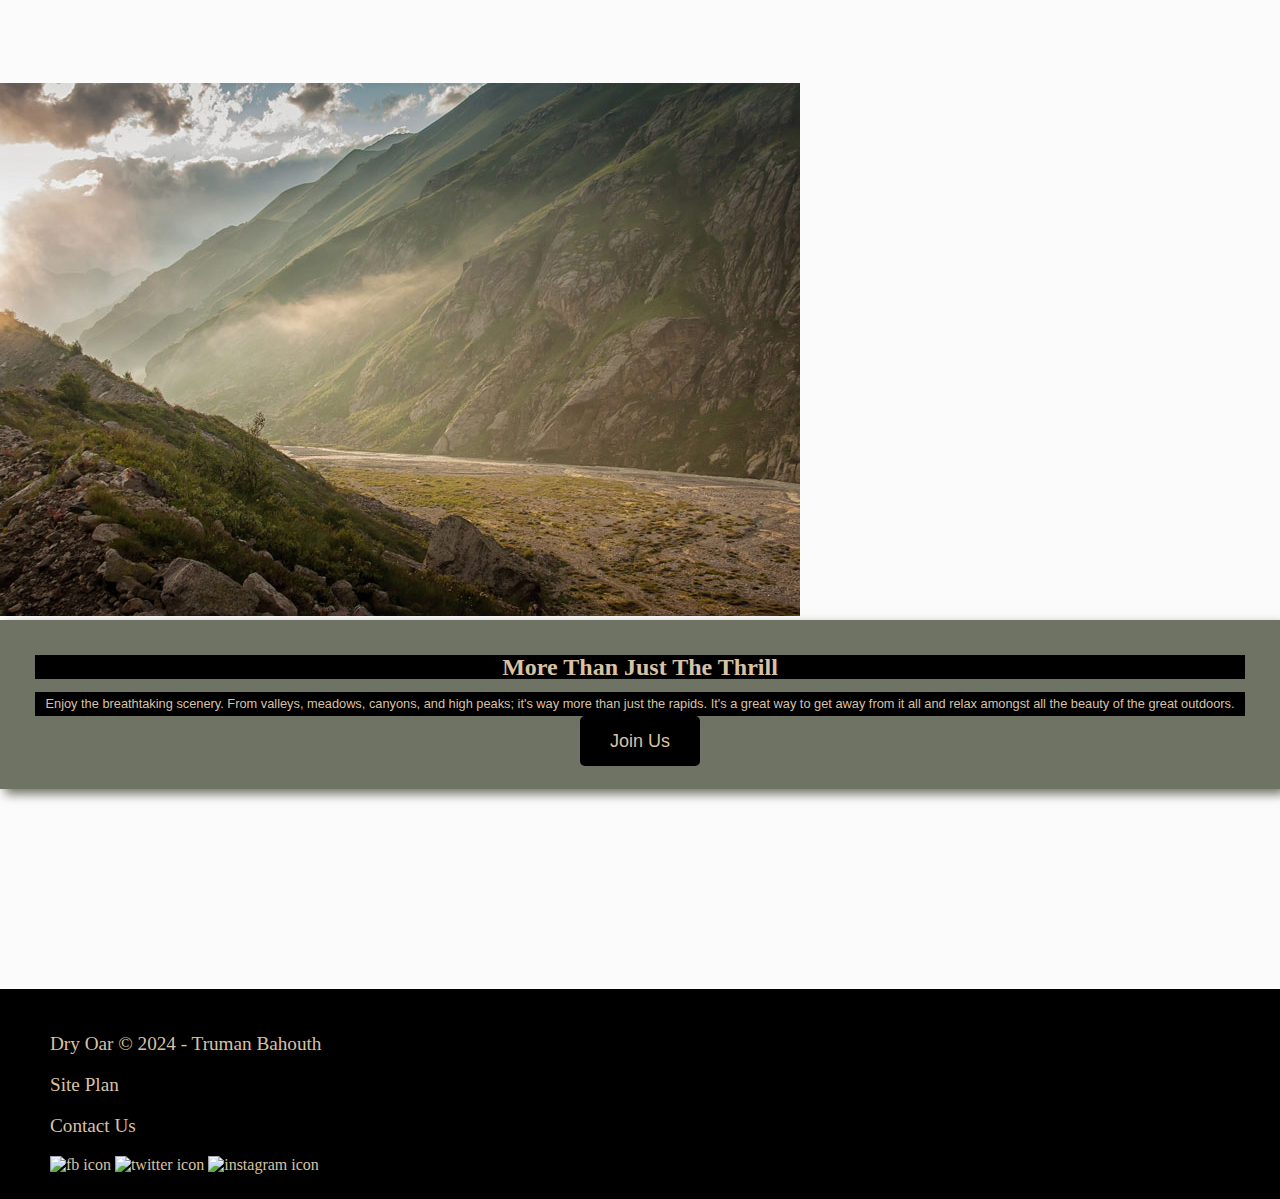
==== commit 3cb967b4: "Personal Site Plan" ====
--- a/WDD-130/WWR/index.html
+++ b/WDD-130/WWR/index.html
@@ -57,18 +57,18 @@
             </section>
         </main>
         <footer>
-            <p>Dry Oar &copy; 2024 - Truman Bahouth</p>
+            <p>Dry Oar © 2024 - Truman Bahouth</p>
             <p><a href="site-plan-rafting.html">Site Plan</a></p>
             <p><a href="contactus.html">Contact Us</a></p>
             <div class="social">
                 <a href="https://facebook.com" target="_blank">
-                    <img src="Images/facebook.png" alt="fb icon">
+                    <img src="images/facebook.png" alt="fb icon">
                 </a>
                 <a href="https://twitter.com" target="_blank">
-                    <img src="Images/twitter.png" alt="twitter icon">
+                    <img src="images/twitter.png" alt="twitter icon">
                 </a>
                 <a href="https://instagram.com" target="_blank">
-                    <img src="Images/instagram.png" alt="instagram icon">
+                    <img src="images/instagram.png" alt="instagram icon">
                 </a>
             </div>
         </footer>
--- a/WDD-130/WWR/Style/style.css
+++ b/WDD-130/WWR/Style/style.css
@@ -5,20 +5,50 @@
     margin: 0 auto;
 }
 
+nav{
+    display: flex;
+    justify-content: space-around;
+}
+
 nav a{
     text-align: center;
     background-color: black;
     color: #d9c2a3;
     text-decoration: none;
-}
-nav a:hover {
-    background-color: black;
-    background-color: black;
-    color: #d9c2a3;
-}
-
-#hero-msg h1, #hero-msg h4{
-    text-align: center;
+    padding: 35px;
+}
+nav a:hover{
+    background-color: black;
+    background-color: black;
+    color: #d9c2a3;
+}
+
+#hero-msg h1{
+    text-align: center;
+}
+
+#hero-msg h4{
+    text-align: center;
+    color: white;
+}
+
+#hero{
+    display: grid;
+    grid-template-columns: 1fr 3fr 1fr;
+    margin-top: -100px; 
+}
+
+#hero-box{
+    grid-column: 1/4;
+    grid-row: 1/3;
+    z-index: -1;
+    width: 100%;
+}
+
+#hero-msg{
+    grid-column: 2/3;
+    grid-row: 1/2;
+    margin-top: 100px;
 }
 
 .button-box{
@@ -31,20 +61,29 @@
 
 #background{
     height: 725px;
+    grid-column: 1/11;
+    grid-row: 4/9;
 }
 
 body{
     background-color: #fcfbfb;
+    margin: 0;
+    padding: 0;
 }
 
 header{
     background-color:rgba(20,30,13, .7);
+    grid-template-columns: 150px auto;
 }
 
 footer{
     background-color: lightblue;
     background-color: black;
     color: #d9c2a3;
+    padding: 025px 50px;
+    margin-top: 200px;
+    align-items: center;
+    justify-content: space-around;
 }
 footer a{
     background-color: black;
@@ -61,12 +100,20 @@
 footer p a:hover {
     text-decoration: underline;
 }
+footer .social-img{
+    padding: 15px;
+}
 
 .book, .join{
     background-color:rgba(20,30,13, .7);
     background-color: black;
     color: #d9c2a3;
     text-decoration: none;
+    font-family: 'Rock Salt', 'Bradley Hand', sans-serif;
+    font-size: 18px;
+    padding: 015px 30px;
+    margin-top: 50px;
+    border-radius: 5px;
 }
 .book:hover, .join:hover{
     background-color:rgba(20,30,13, .7);
@@ -76,6 +123,12 @@
 
 .msg{
     background-color:rgba(20,30,13, .7);
+    background-color: #6f7364;
+    line-height: 1.5em;
+    padding: 35px;
+    grid-column: 6/10;
+    grid-row: 6/7;
+    box-shadow: 5px 5px 10px #6f7364;
 }
 
 .home-title{
@@ -96,8 +149,117 @@
 .msg p{
     background-color: black;
     color: #d9c2a3;
+    font-family: 'Rock Salt', 'Bradley Hand', sans-serif;
+    font-size: 0.8em;
 }
 
 .icon{
     width: 80px;
+    padding: 10px;
+}
+
+.home-title {
+    font-family: Helvetica, Arial, sans-serif;
+    font-size: 2em;
+    margin-top: 10px;
+}
+
+h2{
+    margin: 0;
+}
+
+#logo_link {
+    padding-top: 5px;
+    justify-self: center;
+    align-self: center;
+}
+
+.rivers-card{
+    margin: 200px 0;
+    grid-column: 2/4;
+    grid-row: 2/3;
+}
+
+.camping-card{
+    margin: 200px 0;
+    grid-column: 5/7;
+    grid-row: 2/3;
+}
+
+.rapids-card{
+    margin: 200px 0;
+    grid-column: 8/10;
+    grid-row: 2/3;
+}
+
+.card-img {
+    border: 10px solid #d9c2a3;
+    width: 100%;
+    transform: transform .5s;
+    box-shadow: 5px 5px 10px #6f7364;
+}
+
+.card-img:hover{
+    opacity: .6;
+    transform: scale(1.1);
+}
+
+main section img {
+    box-sizing: border-box;
+}
+
+.mountians{
+    margin: 100px 0;
+    width: 100%;
+    grid-column: 2/7;
+    grid-row: 5/8;
+    box-shadow: 5px 5px 10px #6f7364;
+}
+
+
+
+
+
+@media screen and (max-width: 900px) {
+    #hero, .home-grid {
+        display: block;
+        height: auto;
+    }
+    nav, footer {
+        flex-direction: column;
+    }
+    nav a {
+        display: block;
+        padding: 15px;
+    }
+    #hero {
+        margin-top: 0;
+    }
+    #hero-msg {
+        margin-top: 0;
+    }
+    #hero-msg h4 {
+        display: none;
+    }
+    #hero-msg h1 {
+        color: #6f7364;
+    }
+    .home-title {
+        font-size: 25px;
+    }
+    .rivers-card, .camping-card, .rapids-card { 
+        margin: 50px auto;
+        width: 60%;
+    }
+    #background {
+        display: none;
+    }
+    .mountains, .msg {
+        width: 80%;
+        display: block;
+        margin: 0 auto;
+    }
+    footer {
+        margin-top: 25px;
+    }
 }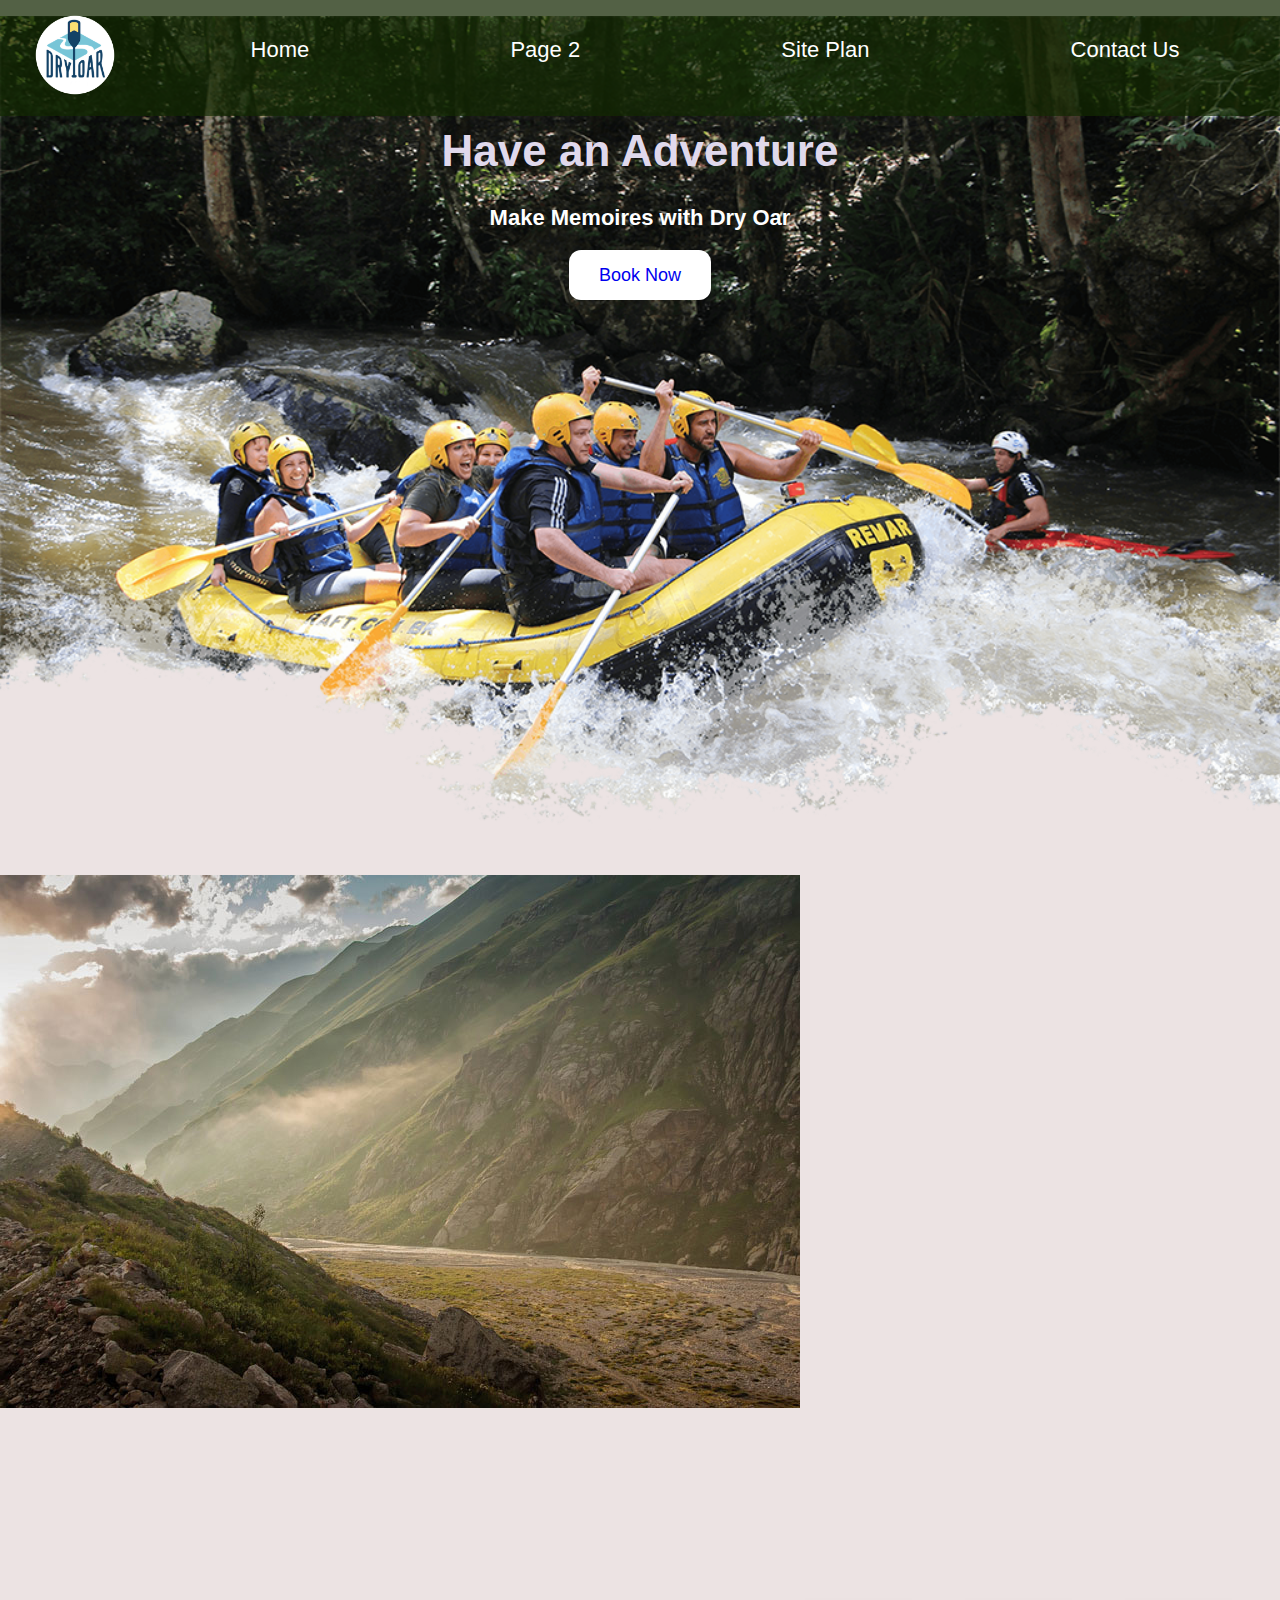
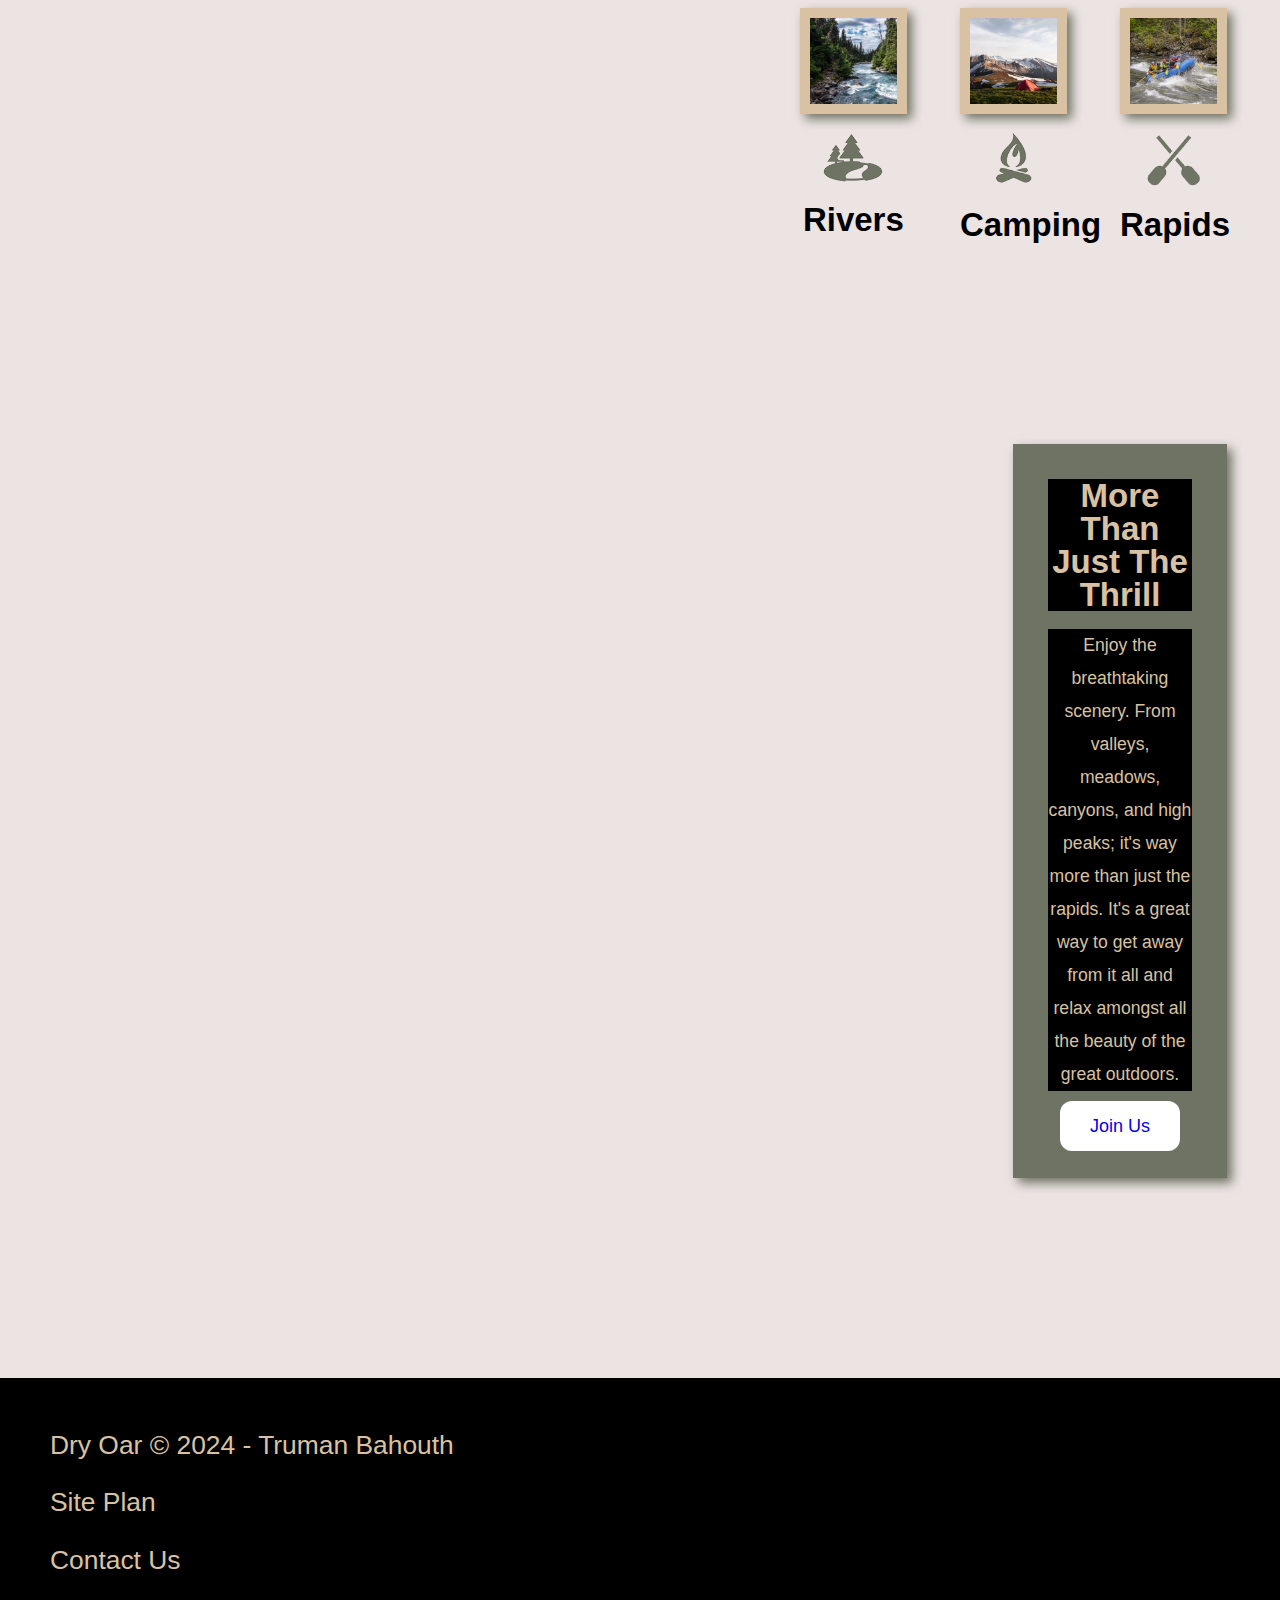
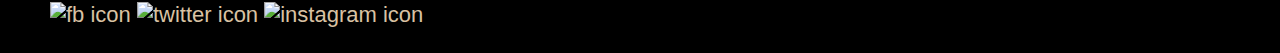
==== commit ffdbf7c3: "white water rafting" ====
--- a/WDD-130/WWR/index.html
+++ b/WDD-130/WWR/index.html
@@ -2,7 +2,6 @@
 <html lang="en">
 <head>
     <meta charset="UTF-8">
-    <meta http-equiv="X-UA-Compatible" content="IE=edge">
     <meta name="viewport" content="width=device-width, initial-scale=1.0">
     <title>Whitewater Rafting Vacations | Dry Oar Boating | Home</title>
     <link rel="stylesheet" href="Style/style.css">
@@ -22,13 +21,13 @@
         </header>
         <div id="hero">
             <div id="hero-box">
-                <img id="hero.img" src="Images/hero.png" alt="People enjoying white water rafting">
+                <img id="hero-img" src="Images/hero.png" alt="People enjoying white water rafting">
             </div>
             <section id="hero-msg">
                 <h1 class="home-title">Have an Adventure</h1>
                 <h4>Make Memoires with Dry Oar</h4>
                 <div class="button-box">
-                    <a class="book" href="contactus.html"></a>
+                    <a class="book" href="contactus.html">Book Now</a>
                 </div>
             </section>
         </div>
--- a/WDD-130/WWR/Style/style.css
+++ b/WDD-130/WWR/Style/style.css
@@ -1,6 +1,5 @@
 
-.content{
-    margin: 0 auto;
+#content{
     max-width: 1600px;
     margin: 0 auto;
 }
@@ -8,19 +7,20 @@
 nav{
     display: flex;
     justify-content: space-around;
+    height: 100px;
 }
 
 nav a{
     text-align: center;
-    background-color: black;
-    color: #d9c2a3;
+    align-content: center;
     text-decoration: none;
-    padding: 35px;
+    color: #fff;
+    border-radius: 10px;
+    padding: 24px 35px;
 }
 nav a:hover{
-    background-color: black;
-    background-color: black;
-    color: #d9c2a3;
+    background-color: rgba(202, 194, 194, 0.856);
+    color: white;
 }
 
 #hero-msg h1{
@@ -35,17 +35,21 @@
 #hero{
     display: grid;
     grid-template-columns: 1fr 3fr 1fr;
-    margin-top: -100px; 
+    margin-top: -100px;
+}
+
+#hero-img{
+    width: 100%;
 }
 
 #hero-box{
     grid-column: 1/4;
     grid-row: 1/3;
     z-index: -1;
-    width: 100%;
 }
 
 #hero-msg{
+    padding-bottom: 2rem;
     grid-column: 2/3;
     grid-row: 1/2;
     margin-top: 100px;
@@ -66,13 +70,19 @@
 }
 
 body{
-    background-color: #fcfbfb;
+    font-family: "Noto Sans", sans-serif;
+    font-optical-sizing: auto;
+    font-weight: 400;
+    font-style: normal;
+    background-color: #ece3e3;
+    font-size: 22px;
     margin: 0;
     padding: 0;
 }
 
 header{
-    background-color:rgba(20,30,13, .7);
+    background-color: rgba(18, 41, 1, 0.7);
+    display: grid;
     grid-template-columns: 150px auto;
 }
 
@@ -105,20 +115,17 @@
 }
 
 .book, .join{
-    background-color:rgba(20,30,13, .7);
-    background-color: black;
-    color: #d9c2a3;
+    background-color: #ffffff;
     text-decoration: none;
-    font-family: 'Rock Salt', 'Bradley Hand', sans-serif;
     font-size: 18px;
-    padding: 015px 30px;
+    padding: 15px 30px;
+    border-radius: 12px;
     margin-top: 50px;
-    border-radius: 5px;
-}
-.book:hover, .join:hover{
-    background-color:rgba(20,30,13, .7);
-    background-color: black;
-    color: #d9c2a3;
+}
+.book:hover, .join:hover {
+  background-color: #0f3106;
+  color: #fff;
+  border: 2px solid #fff;
 }
 
 .msg{
@@ -132,12 +139,16 @@
 }
 
 .home-title{
-    background-color: black;
-    color: #d9c2a3;
+    font-family: "Playwrite GB S", cursive;
+    font-optical-sizing: auto;
+    font-weight: 600;
+    font-style: normal;
+    font-size: 2em;
+    margin-top: 10px;
+    color: #e0d9ec;
 }
 
 h4{
-    background-color: black;
     color: #d9c2a3;
 }
 
@@ -168,6 +179,11 @@
     margin: 0;
 }
 
+.logo{
+    height: 50%;
+    width: 50%;
+}
+
 #logo_link {
     padding-top: 5px;
     justify-self: center;
@@ -184,6 +200,7 @@
     margin: 200px 0;
     grid-column: 5/7;
     grid-row: 2/3;
+    
 }
 
 .rapids-card{
@@ -209,12 +226,23 @@
 }
 
 .mountians{
-    margin: 100px 0;
     width: 100%;
+    box-shadow: 5px 5px 10px #6f7364;
     grid-column: 2/7;
     grid-row: 5/8;
-    box-shadow: 5px 5px 10px #6f7364;
-}
+}
+
+.home-grid{
+    display: grid;
+    grid-template-columns: repeat(10, 1fr);
+}
+
+#logo_link {
+    padding: 5px;
+    justify-self: center;
+    align-self: center;
+  }
+  
 
 
 
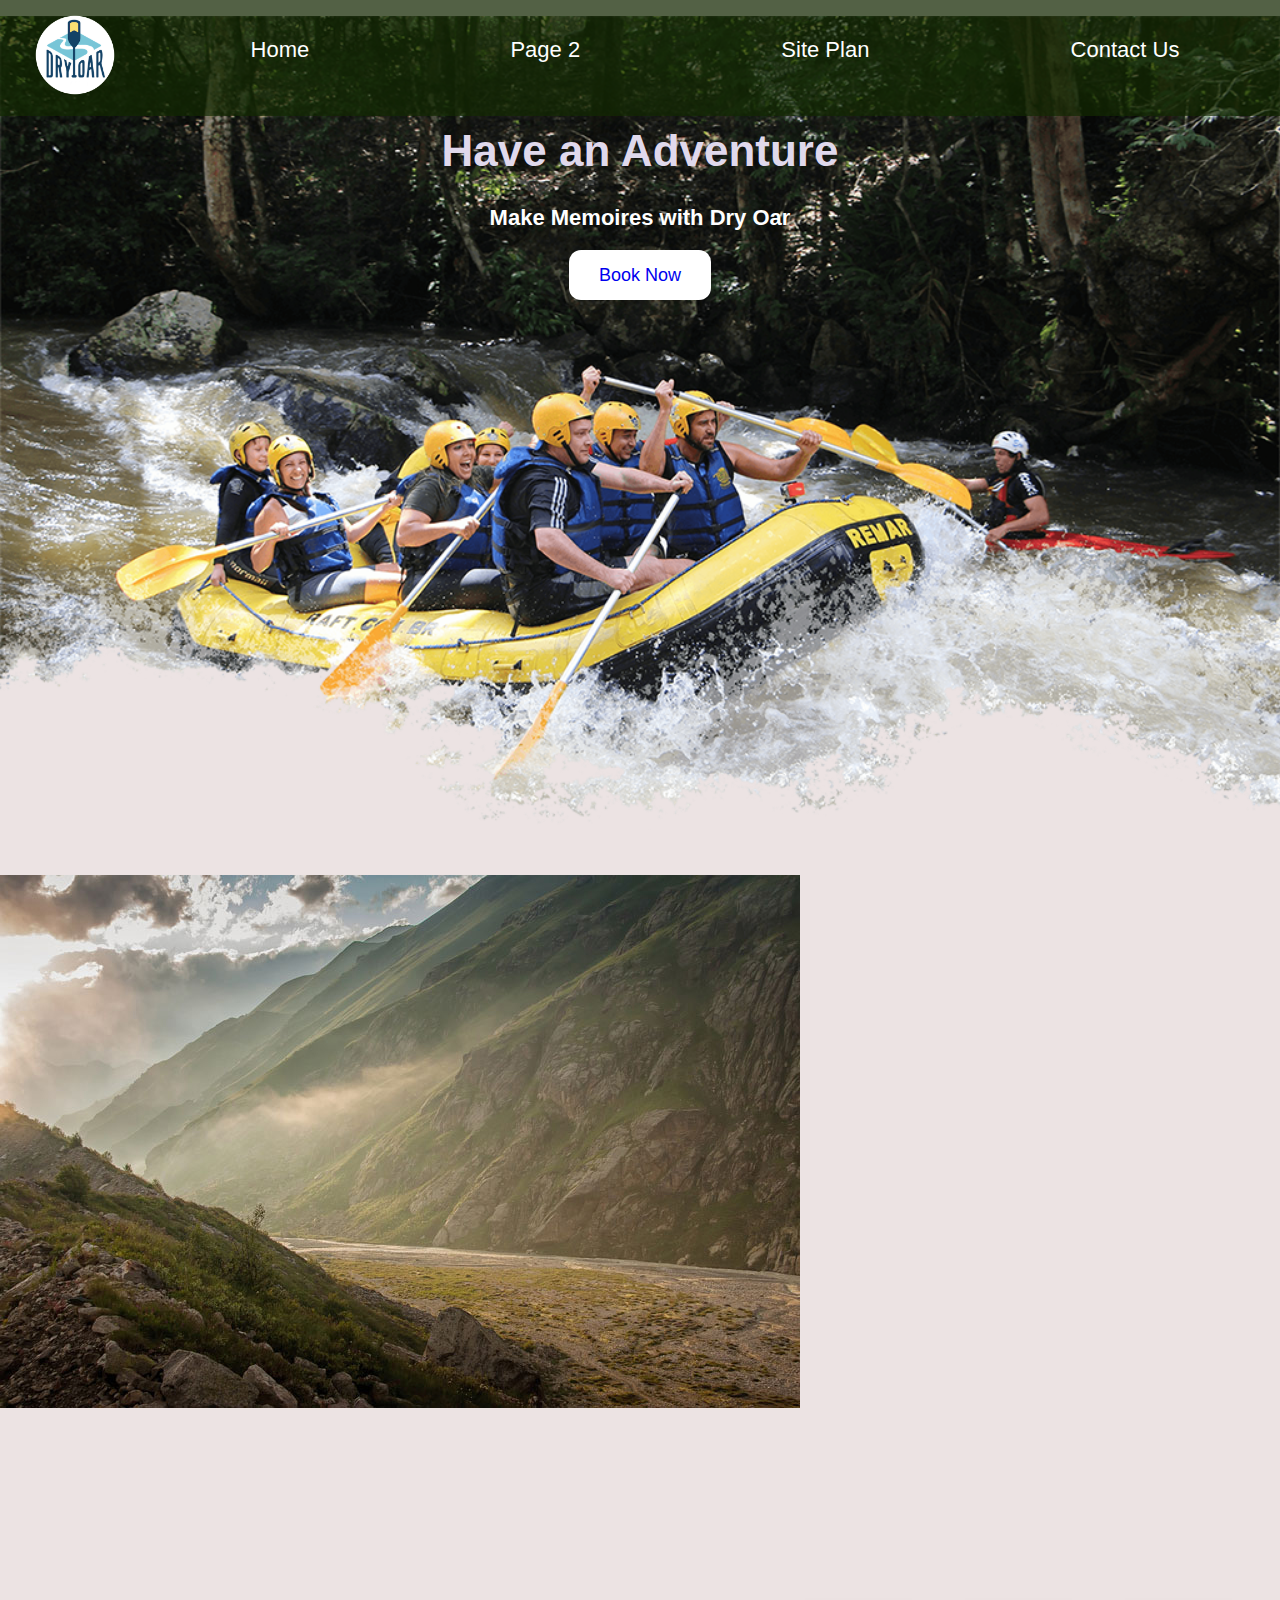
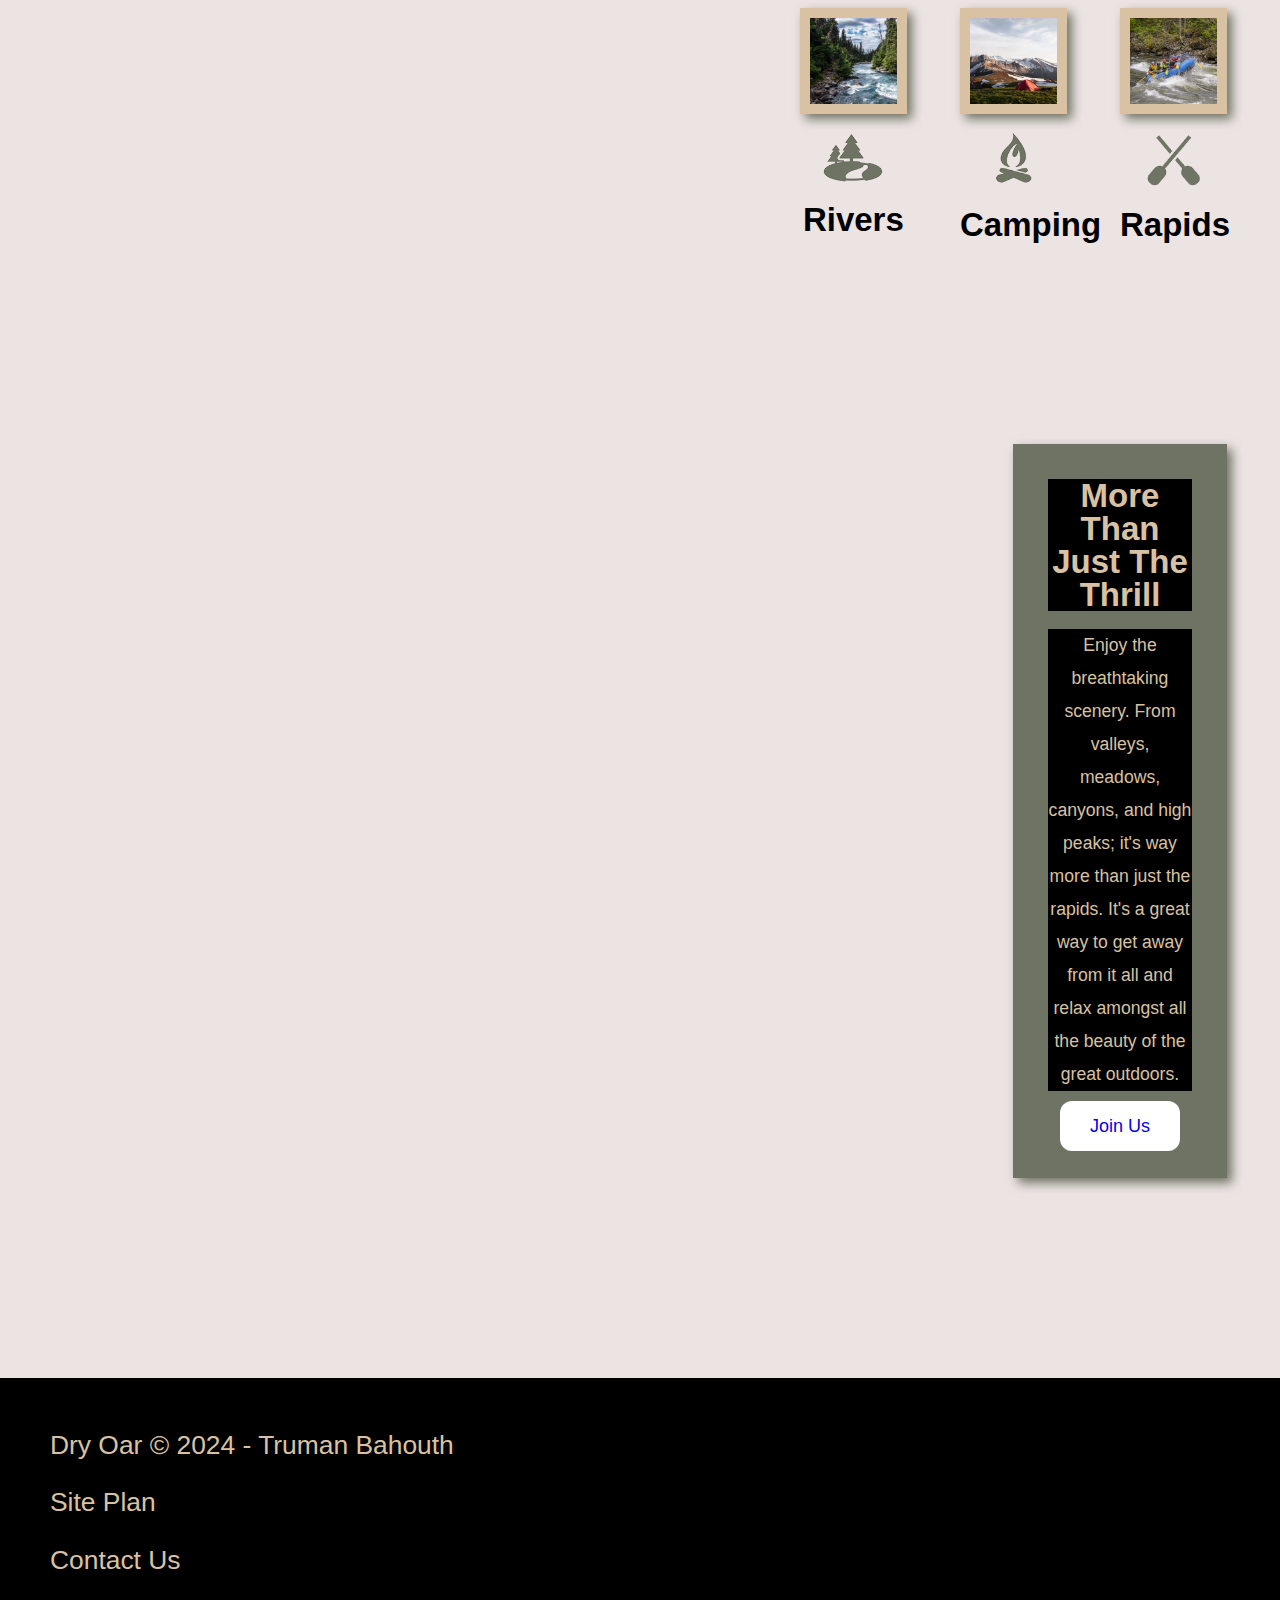
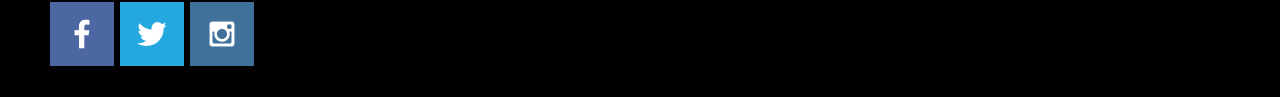
==== commit 01703951: "updating personal website and rafting website" ====
--- a/WDD-130/WWR/index.html
+++ b/WDD-130/WWR/index.html
@@ -14,7 +14,7 @@
             </a>
             <nav>
                 <a href="index.html">Home</a>
-                <a href="#">Page 2</a>
+                <a href="rivers.html">Page 2</a>
                 <a href="site-plan-rafting.html">Site Plan</a>
                 <a href="contactus.html">Contact Us</a>
             </nav>
@@ -61,13 +61,13 @@
             <p><a href="contactus.html">Contact Us</a></p>
             <div class="social">
                 <a href="https://facebook.com" target="_blank">
-                    <img src="images/facebook.png" alt="fb icon">
+                    <img src="Images/facebook.png" alt="fb icon">
                 </a>
                 <a href="https://twitter.com" target="_blank">
-                    <img src="images/twitter.png" alt="twitter icon">
+                    <img src="Images/twitter.png" alt="twitter icon">
                 </a>
                 <a href="https://instagram.com" target="_blank">
-                    <img src="images/instagram.png" alt="instagram icon">
+                    <img src="Images/instagram.png" alt="instagram icon">
                 </a>
             </div>
         </footer>
